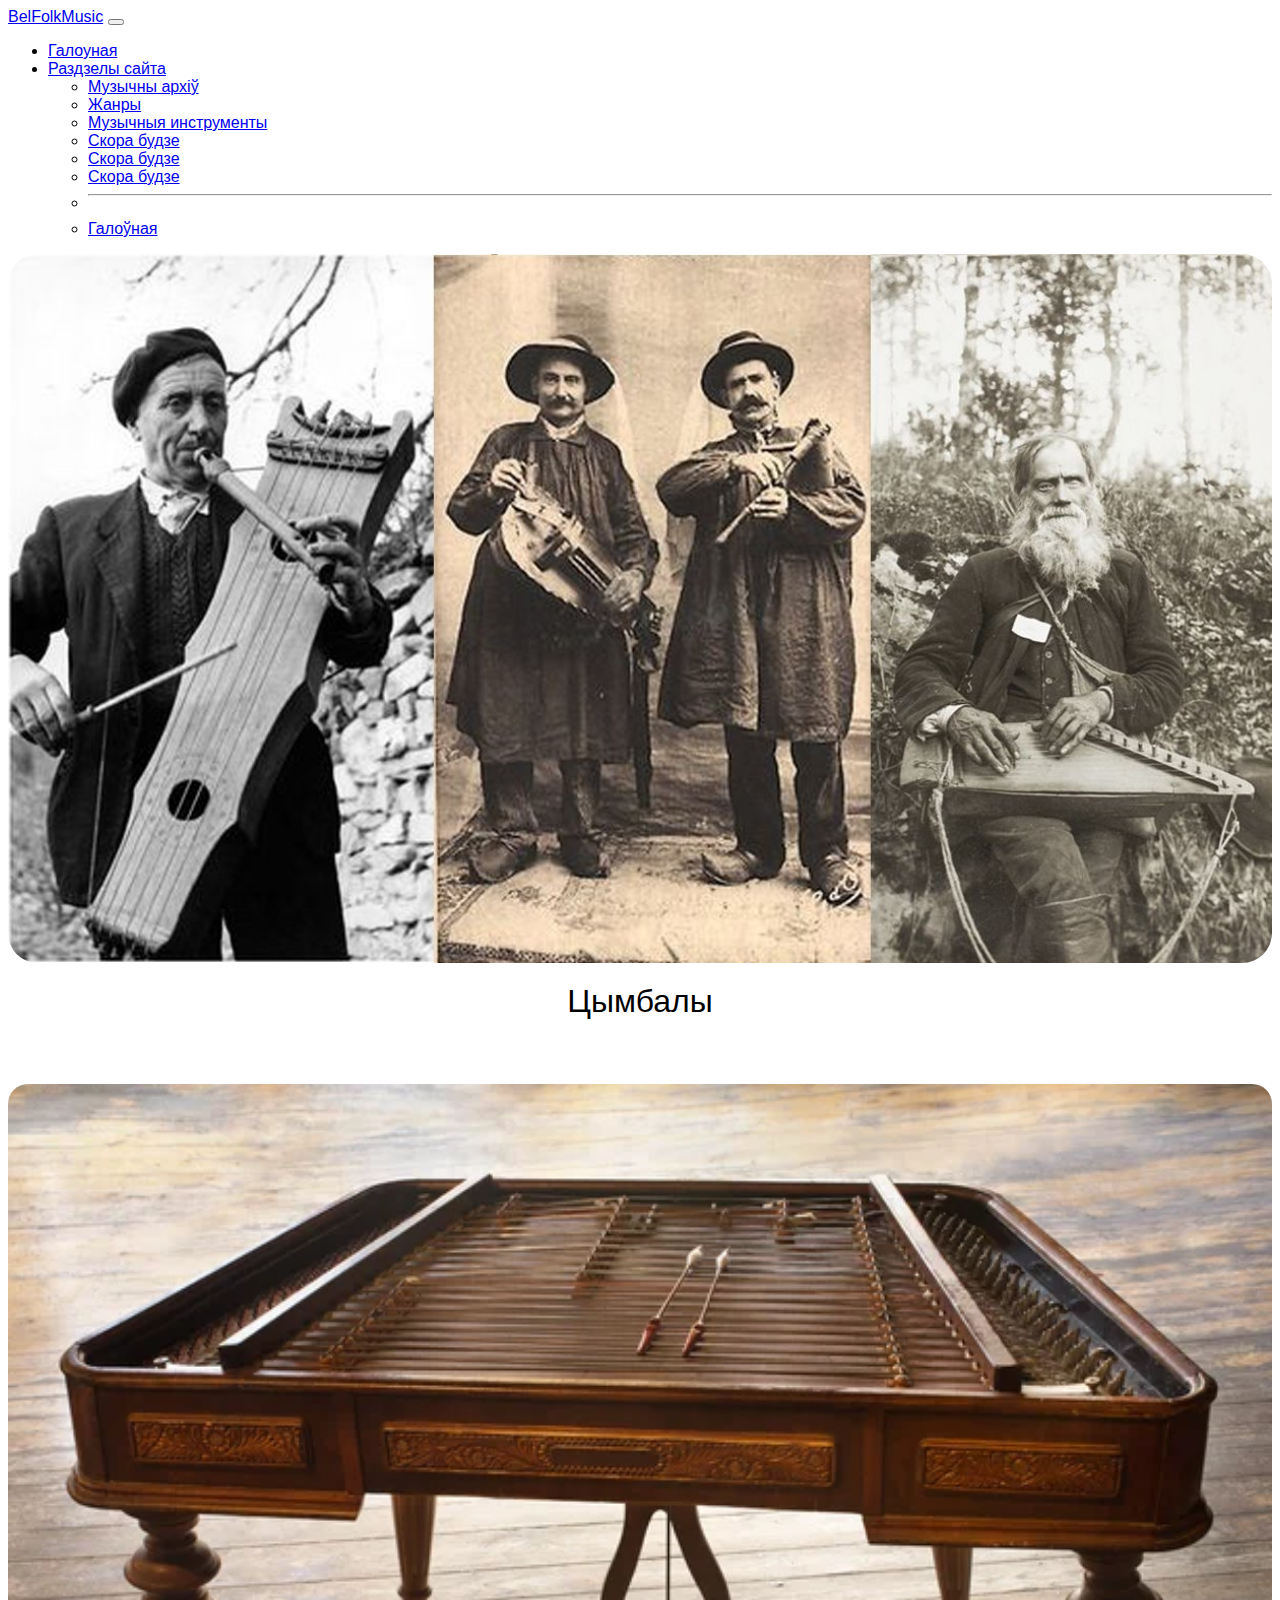
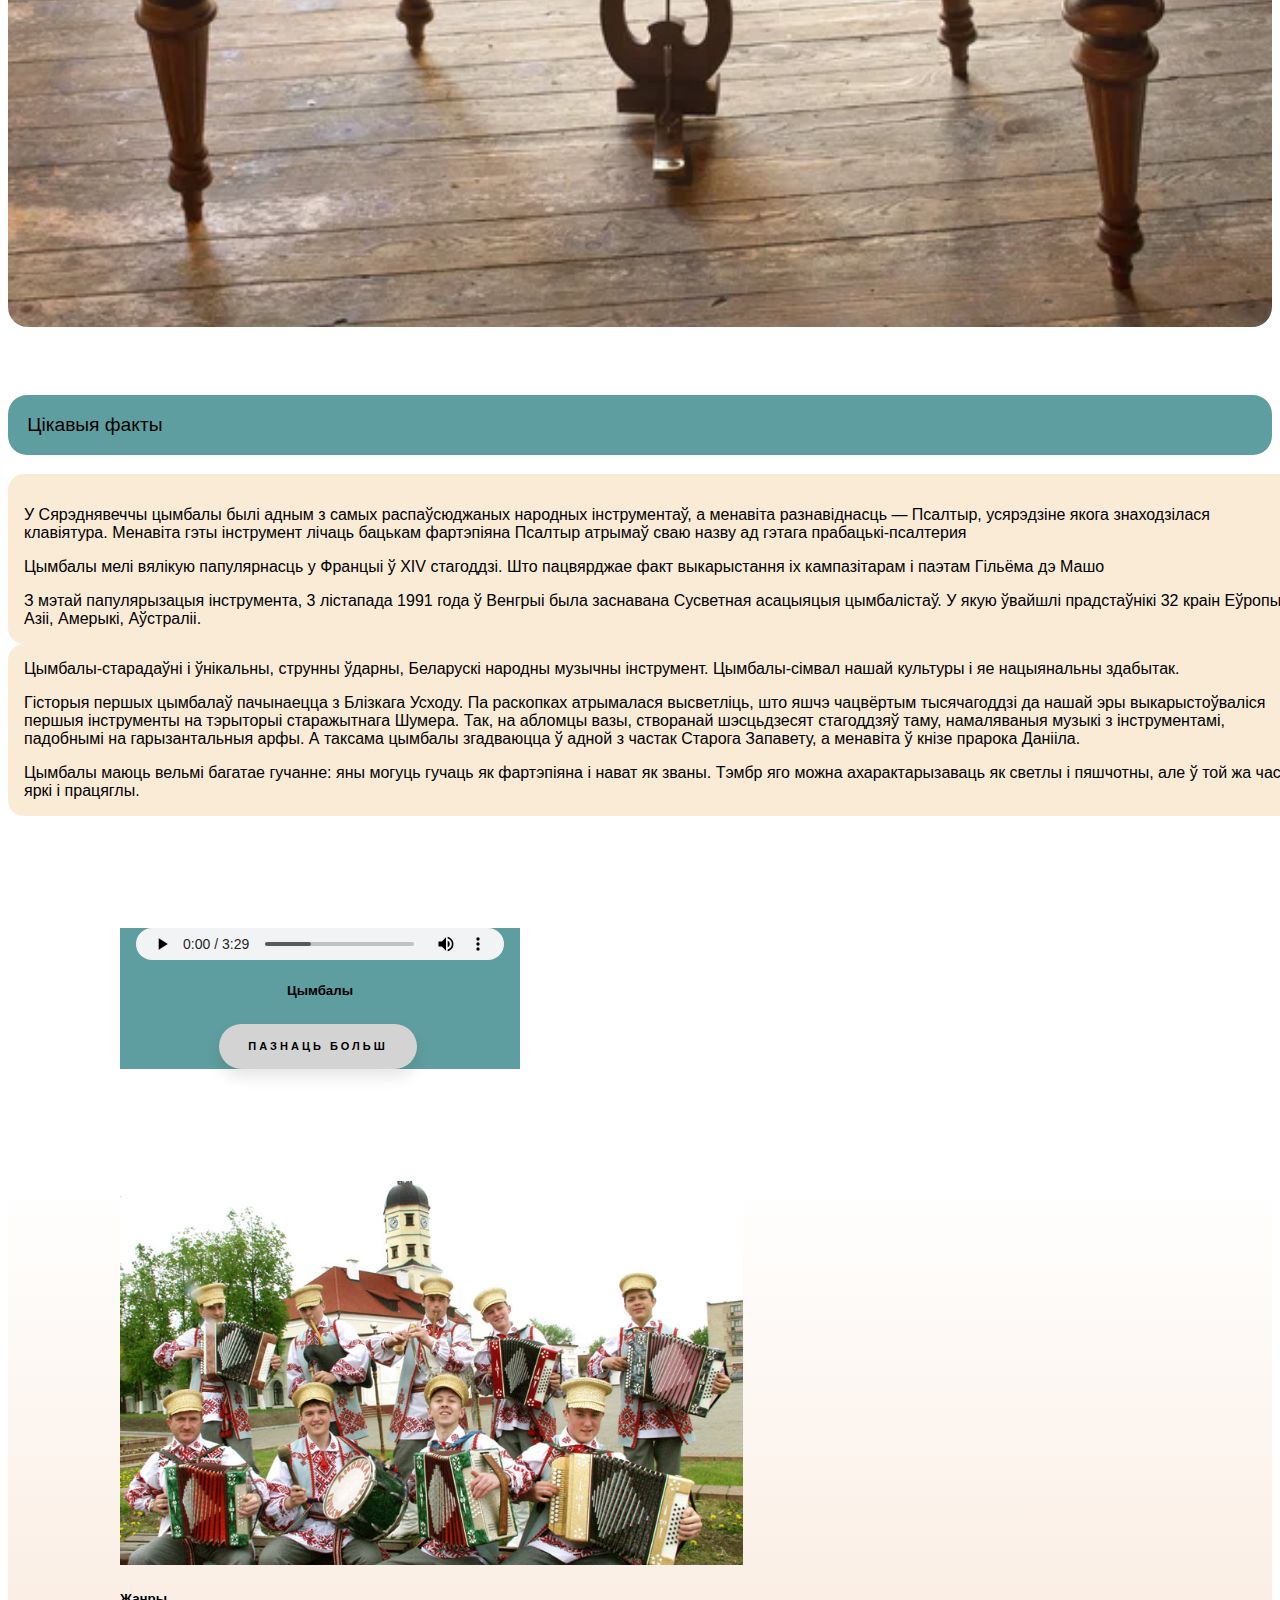
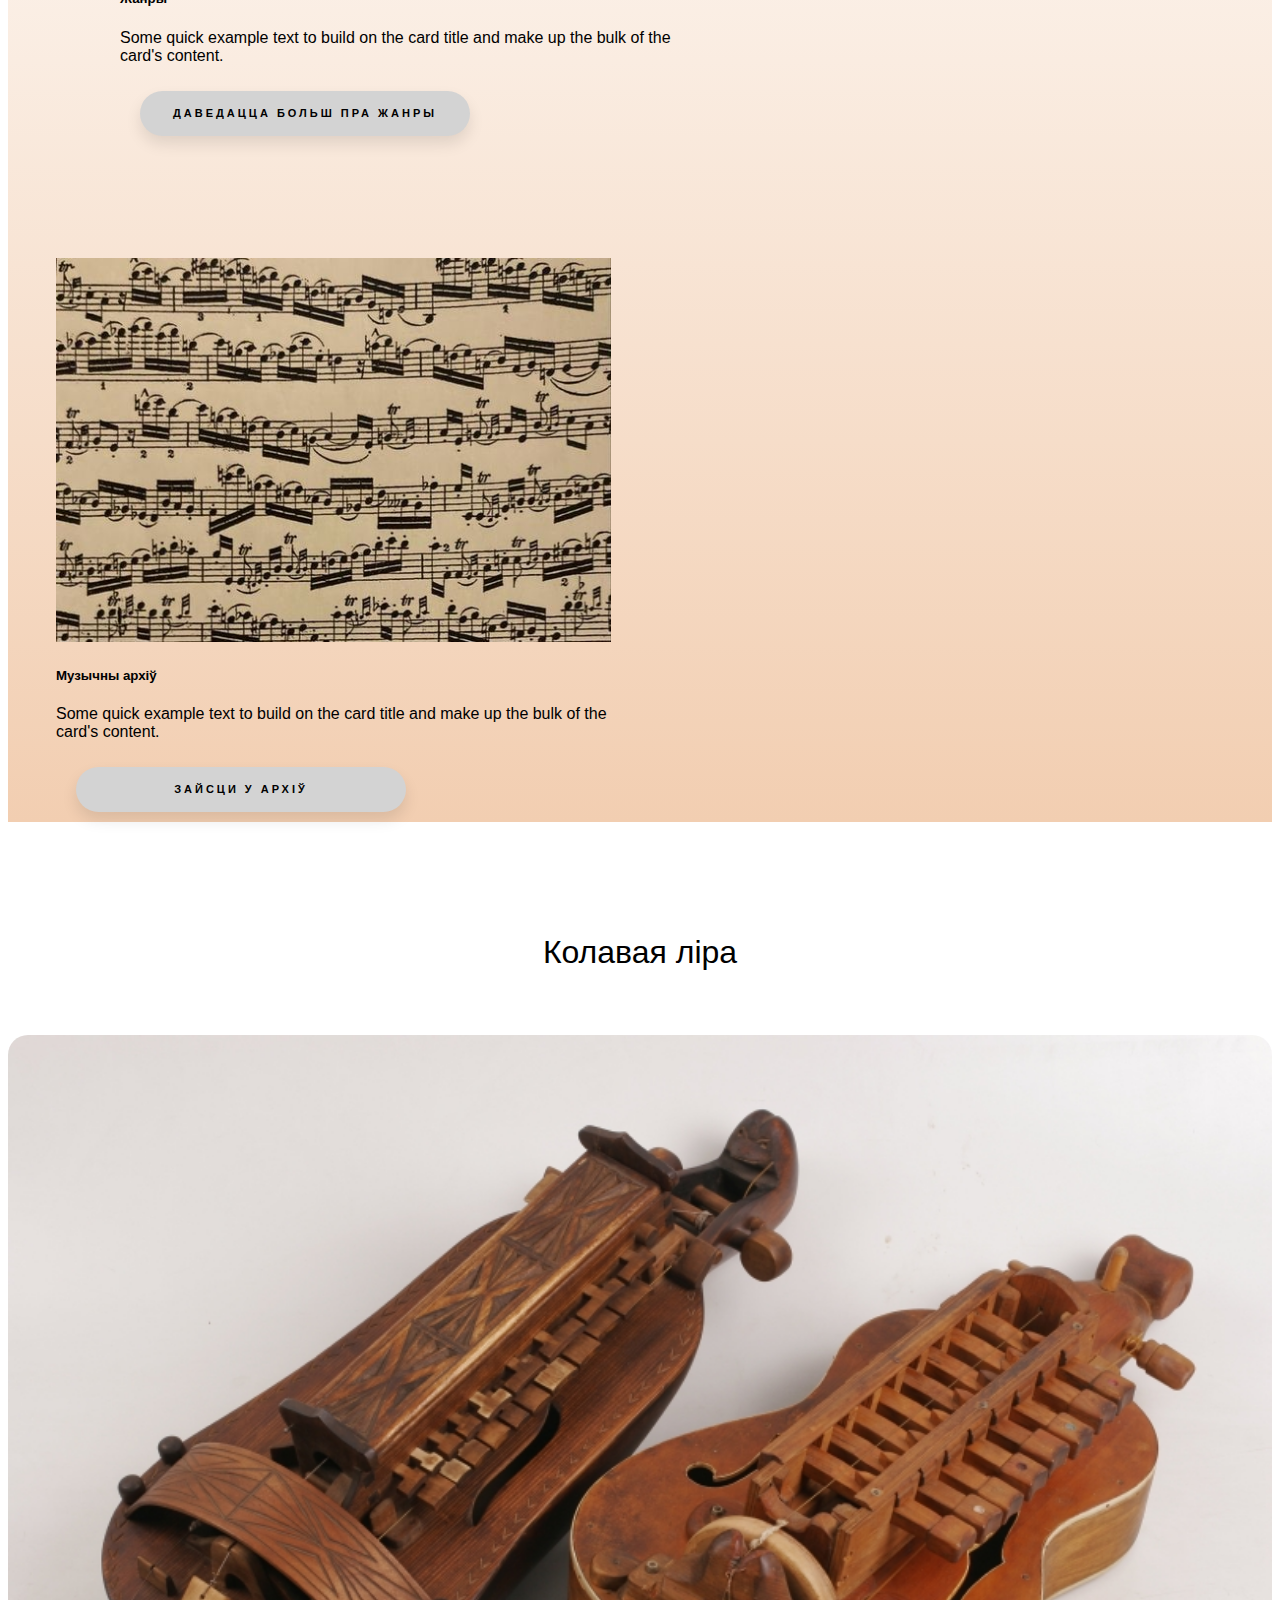
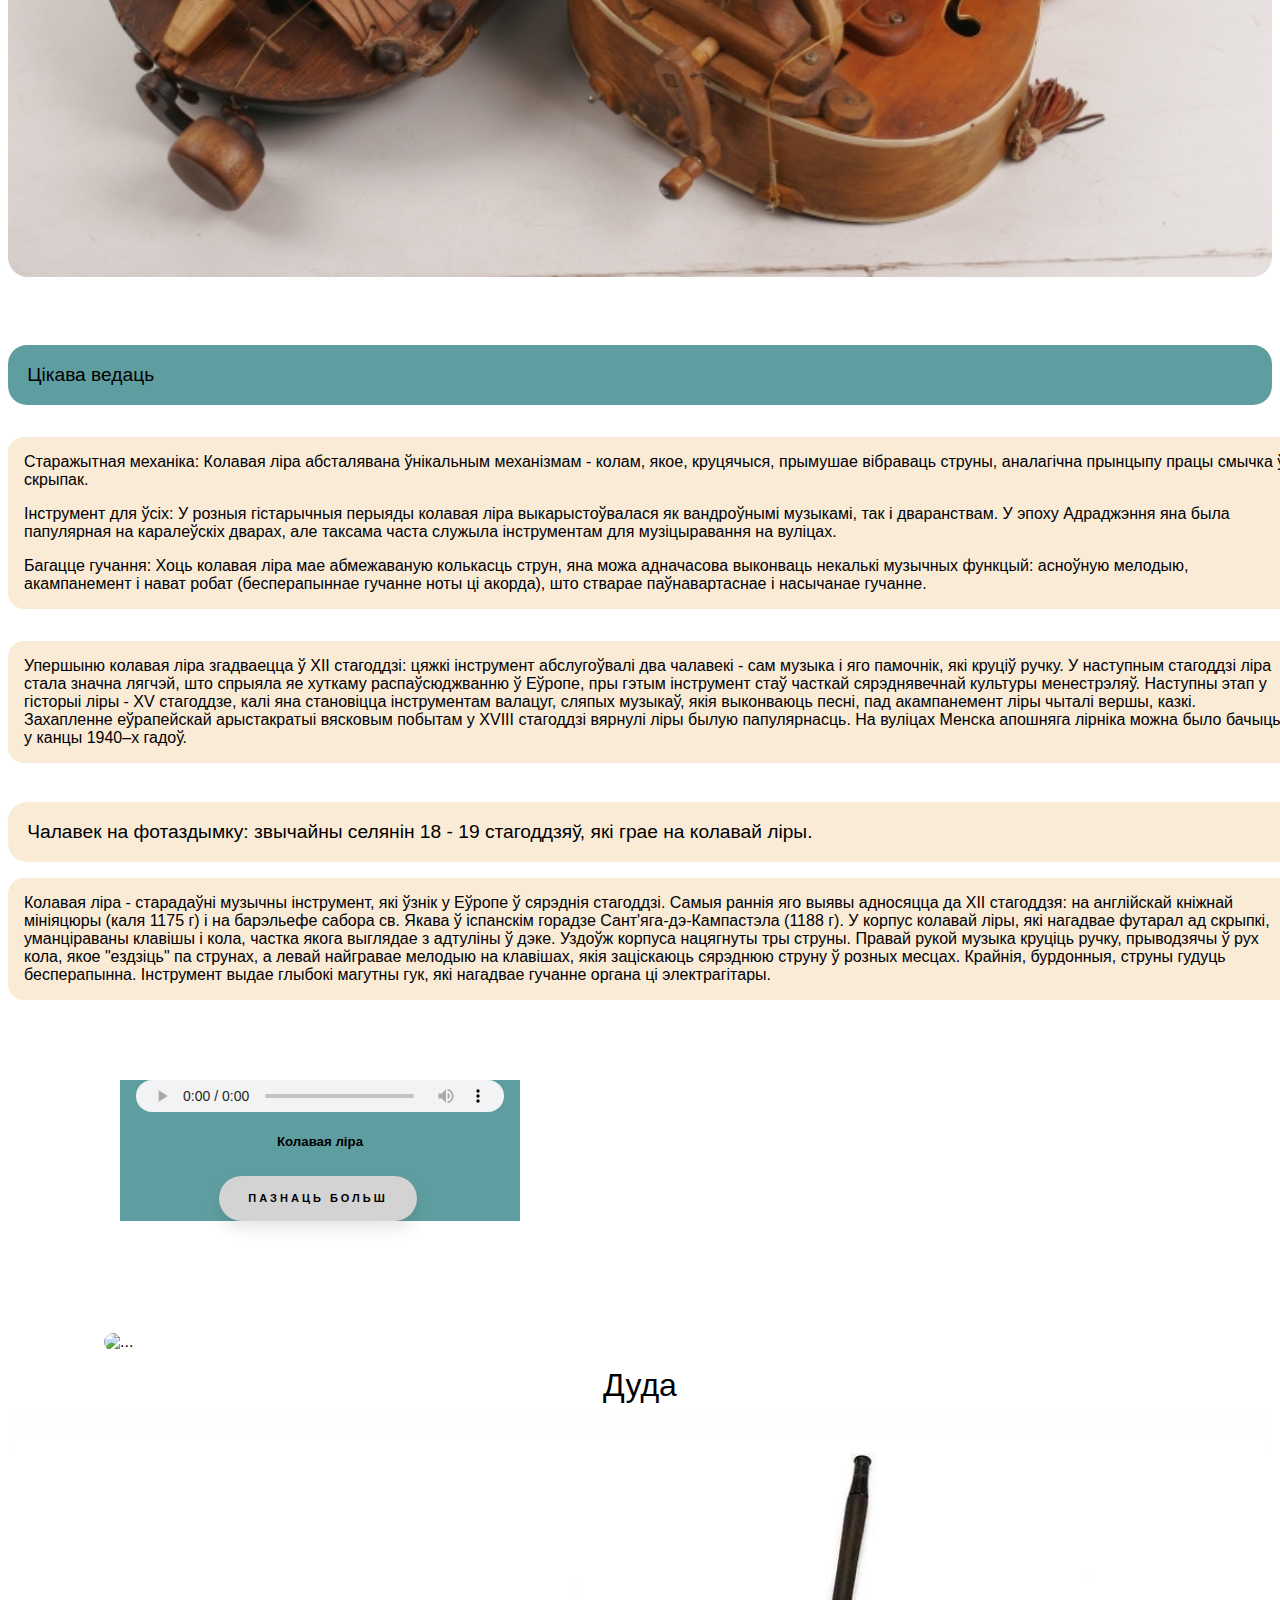
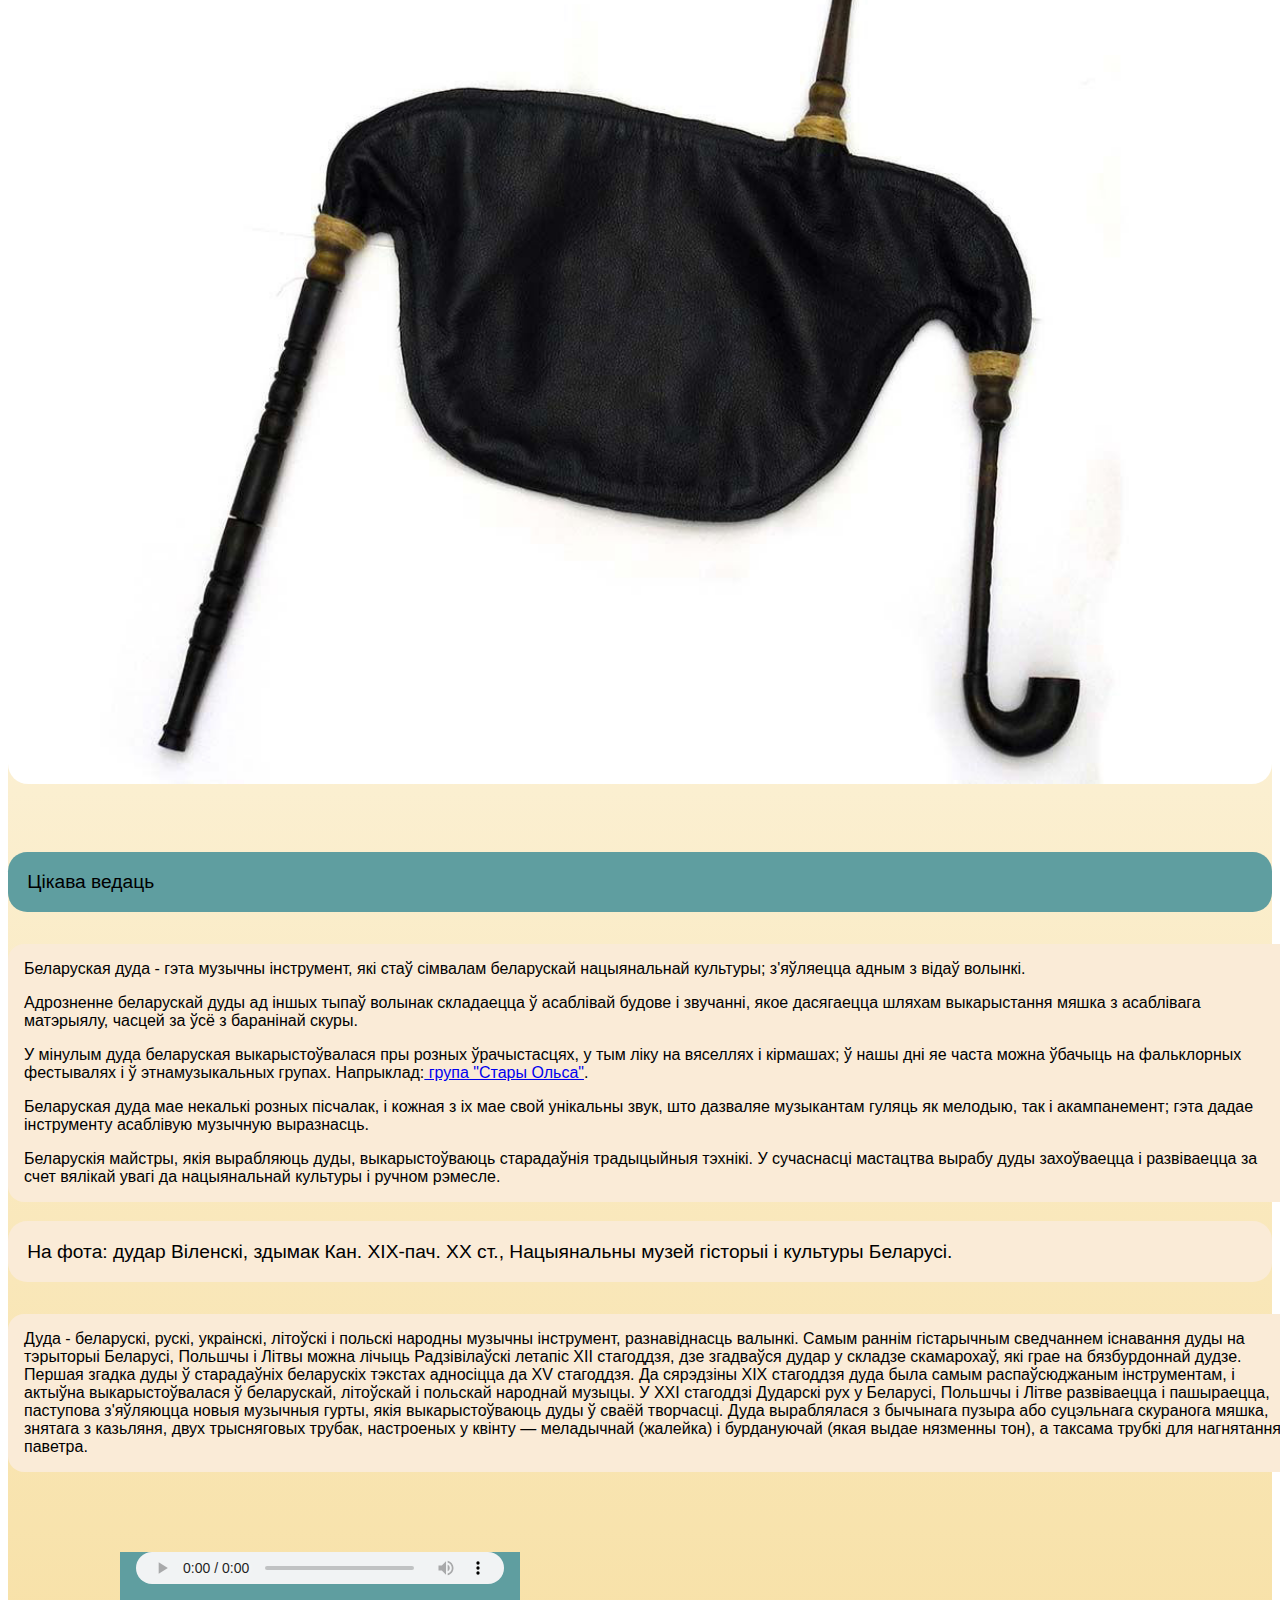
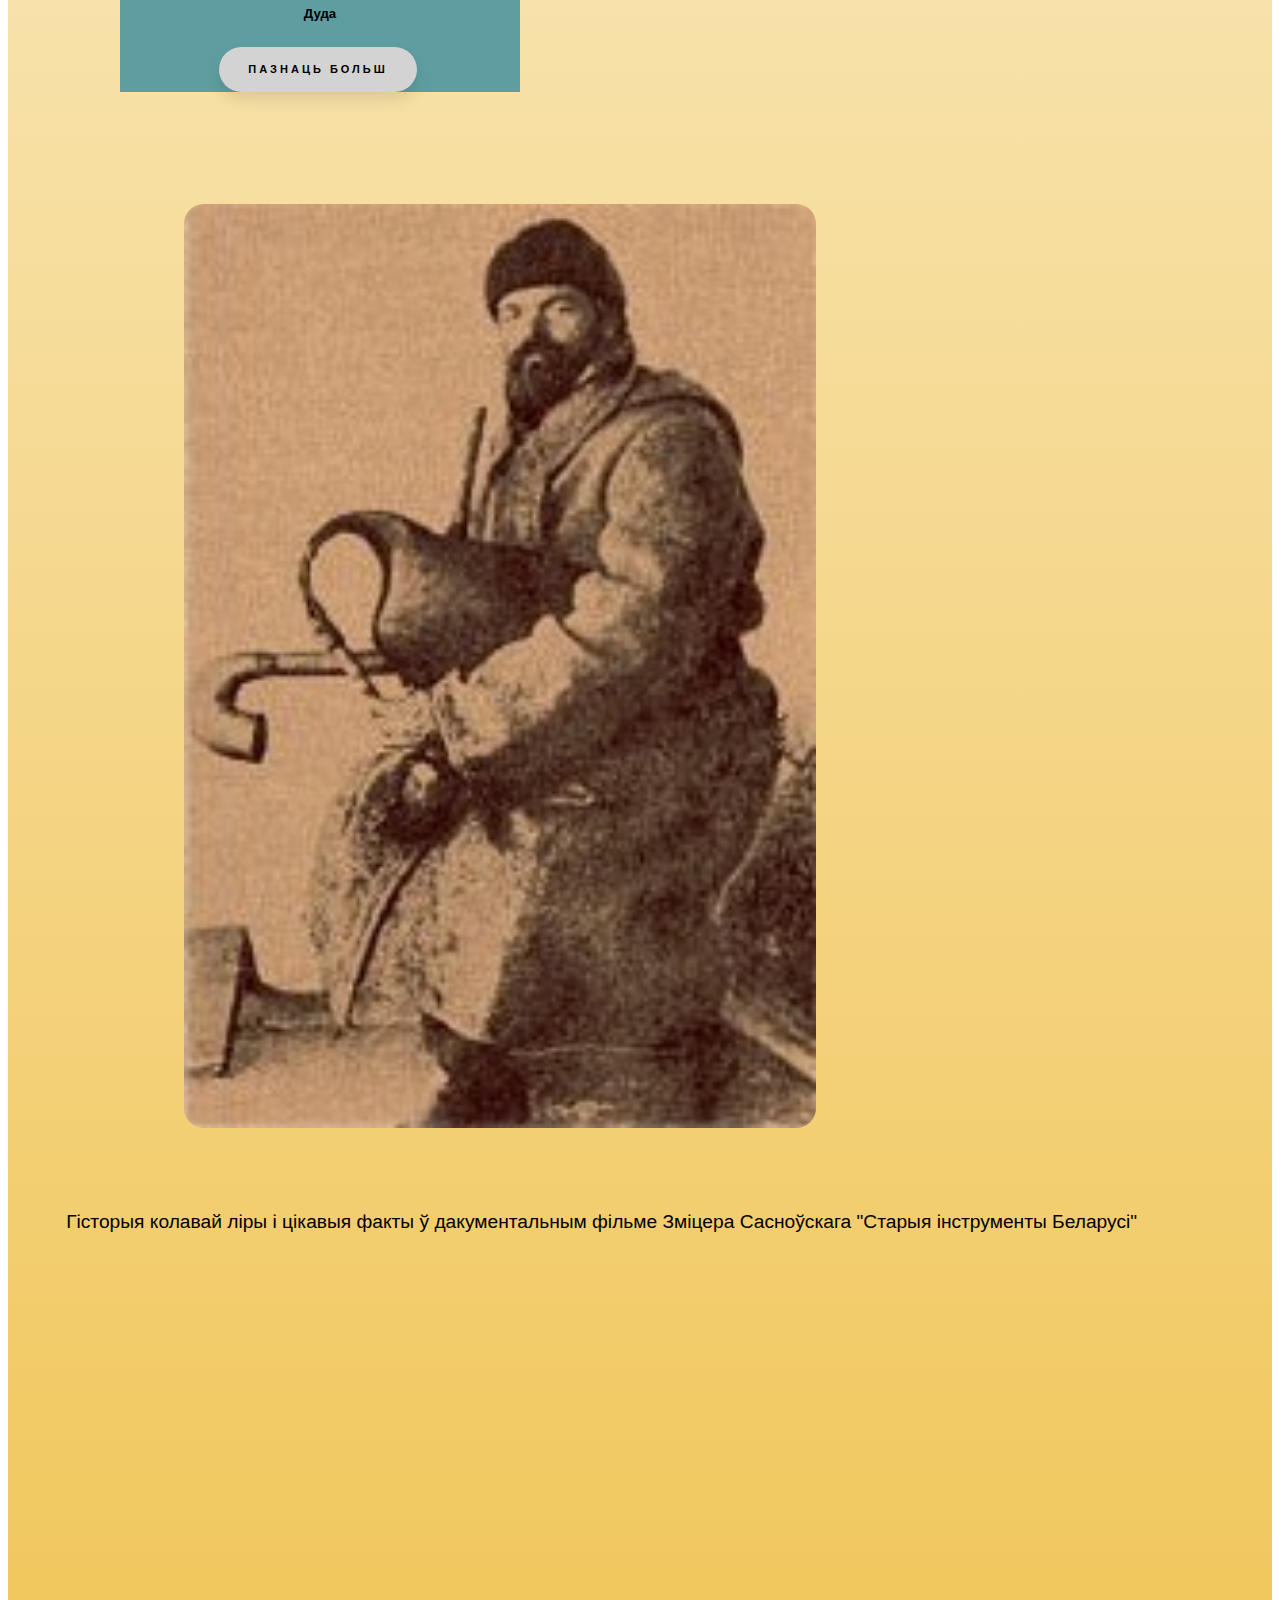
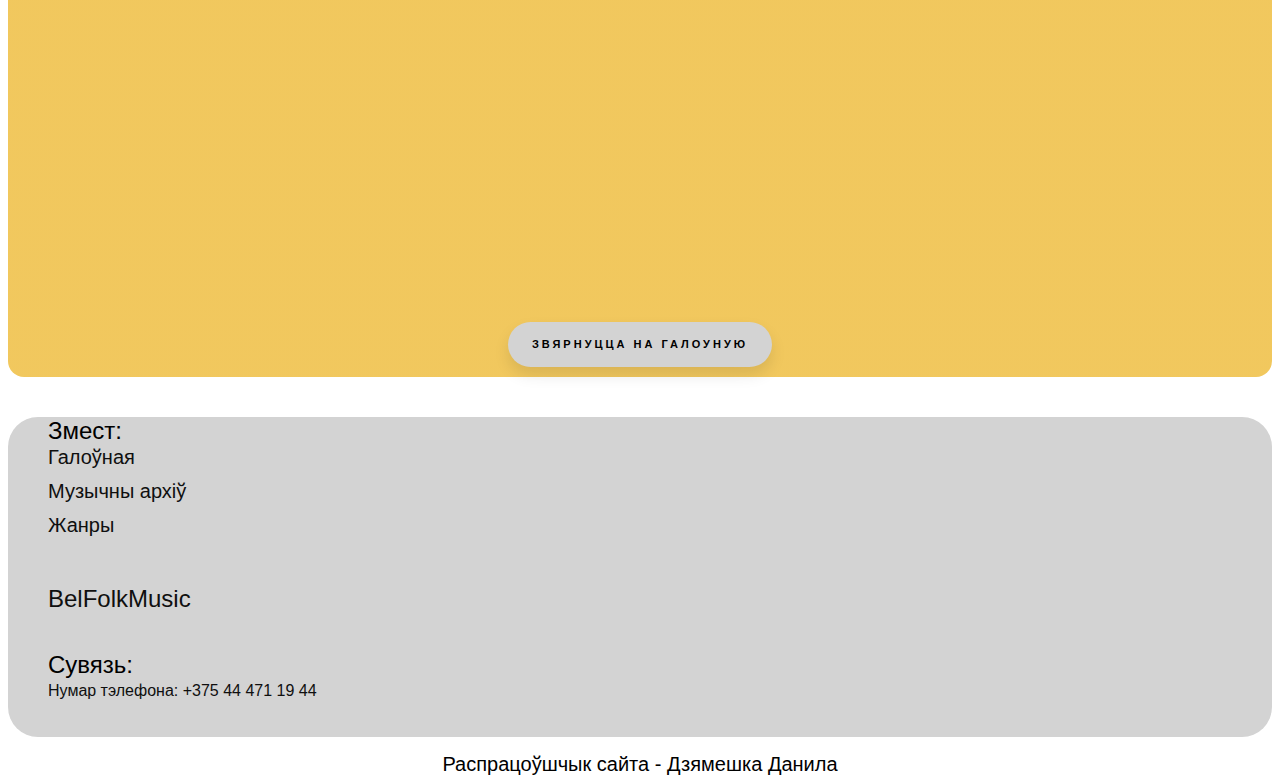
==== music.html @ d635fbfd "Add files via upload" ====
<!DOCTYPE html>

<html lang="be" xml:lang="be" xmlns="http://www.w3.org/1999/xhtml">
<head>
    <meta charset="utf-8" />
    <title></title>
    <link href="https://cdn.jsdelivr.net/npm/bootstrap@5.3.1/dist/css/bootstrap.min.css" rel="stylesheet" integrity="sha384-4bw+/aepP/YC94hEpVNVgiZdgIC5+VKNBQNGCHeKRQN+PtmoHDEXuppvnDJzQIu9" crossorigin="anonymous">
    <link rel="stylesheet" href="styles/StyleSheet1.css" />
</head>
<body style="font-family: 'Noto Sans', sans-serif;">
    <div id="element">
        <header>
            <nav class="navbar navbar-expand-lg navbar-light bg-light">
                <div class="container-fluid">
                    <a class="navbar-brand" href="index.html" style="animation: myAnim 3s ease 0s 1 normal forwards;">BelFolkMusic</a>
                    <button class="navbar-toggler" type="button" data-bs-toggle="collapse" data-bs-target="#navbarSupportedContent" aria-controls="navbarSupportedContent" aria-expanded="false" aria-label="Toggle navigation">
                        <span class="navbar-toggler-icon"></span>
                    </button>
                    <div class="collapse navbar-collapse" id="navbarSupportedContent">
                        <ul class="navbar-nav me-auto mb-2 mb-lg-0">
                            <li class="nav-item">
                                <a class="nav-link active" aria-current="page" href="index.html" style="animation: myAnim1 3s ease 0s 1 normal forwards;">Галоуная</a>
                            </li>
                            <li class="nav-item dropdown">
                                <a class="nav-link dropdown-toggle active" href="#" id="navbarDropdown" role="button" data-bs-toggle="dropdown" aria-expanded="false" style="animation: myAnim2 3s linear 0s 1 alternate forwards;">
                                    Раздзелы сайта
                                </a>
                                <ul class="dropdown-menu" aria-labelledby="navbarDropdown">
                                    <li><a class="dropdown-item" href="musicarchive.html" style="animation: myAnim 1.5s ease 0s 1 normal forwards;">Музычны архіў</a></li>
                                    <li><a class="dropdown-item" href="ganres.html" style="animation: myAnim 3s ease 0s 1 normal forwards;">Жанры</a></li>


                                    <li><a class="dropdown-item" href="music.html" style="animation: myAnim 4s ease 0s 1 normal forwards;">Музычныя инструменты</a></li>
                                    <li><a class="dropdown-item disabled" href="timeline.html" style="animation: myAnim 2s ease 0s 1 normal forwards;">Скора будзе</a></li>

                                    <li><a class="dropdown-item disabled" href="test.html" style="animation: myAnim 3.5s ease 0s 1 normal forwards;">Скора будзе</a></li>
                                    <li><a class="dropdown-item disabled" href="index.html" style="animation: myAnim 4s ease 0s 1 normal forwards;">Скора будзе</a></li>

                                    <li><hr class="dropdown-divider"></li>
                                    <li><a class="dropdown-item" href="index.html" style="animation: myAnim 3s ease 0s 1 normal forwards;">Галоўная</a></li>
                                </ul>
                            </li>
                        </ul>
                        <!--<form class="d-flex">
                <input class="form-control me-2" type="search" placeholder="Пошук" aria-label="Search">
                <button class="btn btn-outline-success" type="submit">Шукаць</button>
            </form>-->
                    </div>
                </div>
            </nav>
            <div style="position: relative; text-align: center;">
                <img src="files/mainpic.jpg" alt="cimbales" style="width: 100%; border-radius: 30px;" />
                <!--<div style="position: absolute; top: 50%; left: 50%; transform: translate(-50%, -50%);">
                    <h1 style="font-size: 3em; animation: myAnim 3s ease 0s 1 normal forwards; color: white;">�������� ���������� ������</h1>
                </div>-->
            </div>
        </header>
        <section>
            <div style="margin-bottom: 4em">
                <h style="font-size: 2em; display: flex; justify-content: center; margin-bottom: 0.5em; margin-top: 0.5em; animation: myAnim 2s ease 0s 1 normal forwards;">Цымбалы</h>
                <!--<p style="font-size: 1.5em; margin-left: 1em; margin-right: 1em; margin-bottom: 2em;">
            dvfssssssssssssssssssssssssssssssssssss
        </p>-->

            </div>
            <div class="container">
                <div class="row">
                    <div class="col">
                        <img src="files/cimbali1.jpg" alt="..." style="border-radius: 20px; width: 100%">
                        <div style="margin-top: 4em;">
                            <div style="background-color: cadetblue; border-radius: 1em; padding: 1em; margin-bottom: 1em; font-size: larger;">Цікавыя факты</div>
                            <div style="width: 100%; background-color: antiquewhite; border-radius: 1em; padding: 1em;">
                                <p></p>У Сярэднявеччы цымбалы былі адным з самых распаўсюджаных народных інструментаў, а менавіта разнавіднасць — Псалтыр, усярэдзіне якога знаходзілася клавіятура. Менавіта гэты інструмент лічаць бацькам фартэпіяна Псалтыр атрымаў сваю назву ад гэтага прабацькі-псалтерия
                                <p></p>Цымбалы мелі вялікую папулярнасць у Францыі ў XIV стагоддзі. Што пацвярджае факт выкарыстання іх кампазітарам і паэтам Гільёма дэ Машо
                                <p></p>З мэтай папулярызацыя інструмента, 3 лістапада 1991 года ў Венгрыі была заснавана Сусветная асацыяцыя цымбалістаў. У якую ўвайшлі прадстаўнікі 32 краін Еўропы, Азіі, Амерыкі, Аўстраліі.
                            </div>
                        </div>

                    </div>

                    <div class="col">
                        <div style="width: 100%; background-color: antiquewhite; border-radius: 1em; padding: 1em;">
                            Цымбалы-старадаўні і ўнікальны, струнны ўдарны, Беларускі народны музычны інструмент. Цымбалы-сімвал нашай культуры і яе нацыянальны здабытак.
                            <p></p>

                            Гісторыя першых цымбалаў пачынаецца з Блізкага Усходу. Па раскопках атрымалася высветліць, што яшчэ чацвёртым тысячагоддзі да нашай эры выкарыстоўваліся першыя інструменты на тэрыторыі старажытнага Шумера. Так, на абломцы вазы, створанай шэсцьдзесят стагоддзяў таму, намаляваныя музыкі з інструментамі, падобнымі на гарызантальныя арфы.

                            А таксама цымбалы згадваюцца ў адной з частак Старога Запавету, а менавіта ў кнізе прарока Данііла.
                            <p></p>

                            Цымбалы маюць вельмі багатае гучанне: яны могуць гучаць як фартэпіяна і нават як званы. Тэмбр яго можна ахарактарызаваць як светлы і пяшчотны, але ў той жа час яркі і працяглы.
                        </div>
                        <div class="card" style="width: 25em; margin: 7em; margin-right: 3em; background-color: cadetblue;">
                            <!--<img src="files/ganres.jpg" class="card-img-top" alt="ganres" style="height: 24em;">-->
                            <audio controls="controls" style="height: 2em; margin: 1em; display: flex; justify-content: center; width: 23em;">
                                <source src="music/cimbaly.mp3" type="audio/mp3" />
                                bla bla
                            </audio>
                            <div class="card-body">
                                <h5 class="card-title" style="display: flex; justify-content: center; margin-bottom: 2em;">Цымбалы</h5>
                                <!--<a href="#" class="btn btn-primary">Узнаць больш аб музычных инструментах</a>-->
                                <a href="https://musicmuseum.by/cymbals/" class="floating-button" style="width: 18em; display: flex; justify-content: center; margin-left: 9em;">Пазнаць больш</a>
                            </div>
                        </div>

                    </div>
                </div>
            </div>
            <div class="container-fluid" style="background: linear-gradient(0deg, #f2ceb1 0%, #ffffff 100%); margin-top: 1em; ">
                <div class="row">
                    <div class="col-lg-6">
                        <div class="card" style="width: 35rem; margin: 7em; margin-right: 3em">
                            <img src="files/ganres.jpg" class="card-img-top" alt="ganres" style="height: 24em;">
                            <div class="card-body">
                                <h5 class="card-title">Жанры</h5>
                                <p class="card-text">Some quick example text to build on the card title and make up the bulk of the card's content.</p>
                                <!--<a href="#" class="btn btn-primary">������ ����� �� �������� ������������</a>-->
                                <a href="ganres.html" class="floating-button" style="width: 30em;">ДАВЕДАЦЦА БОЛЬШ ПРА ЖАНРЫ</a>
                            </div>
                        </div>
                    </div>
                    <div class="col-lg-6">
                        <div class="card" style="width: 35rem; margin: 7em; margin-left: 3em">
                            <img src="files/notes.jpg" class="card-img-top" alt="balalaika" style="height: 24em;">
                            <div class="card-body">
                                <h5 class="card-title">Музычны архіў</h5>
                                <p class="card-text">Some quick example text to build on the card title and make up the bulk of the card's content.</p>
                                <a href="musicarchive.html" class="floating-button" style="width: 30em;">ЗАЙСЦИ У АРХІЎ</a>
                            </div>
                        </div>
                    </div>
                </div>
            </div>
            <div style="margin-bottom: 4em">
                <h style="font-size: 2em; display: flex; justify-content: center; margin-bottom: 0.5em; margin-top: 0.5em; animation: myAnim 2s ease 0s 1 normal forwards;">Колавая ліра</h>
                <!--<p style="font-size: 1.5em; margin-left: 1em; margin-right: 1em; margin-bottom: 2em;">
            dvfssssssssssssssssssssssssssssssssssss
        </p>-->

            </div>
            <div class="container">
                <div class="row">
                    <div class="col">
                        <img src="files/Lira.jpg" alt="..." style="border-radius: 20px; width: 100%">
                        <div style="margin-top: 4em;">
                            <div style="background-color: cadetblue; border-radius: 1em; padding: 1em; margin-bottom: 1em; font-size: larger;">Цікава ведаць</div>

                            <div style="width: 100%; background-color: antiquewhite; border-radius: 1em; padding: 1em; margin-top: 2em;">
                                Старажытная механіка: Колавая ліра абсталявана ўнікальным механізмам - колам, якое, круцячыся, прымушае вібраваць струны, аналагічна прынцыпу працы смычка ў скрыпак.
                                <p></p>


                                Інструмент для ўсіх: У розныя гістарычныя перыяды колавая ліра выкарыстоўвалася як вандроўнымі музыкамі, так і дваранствам. У эпоху Адраджэння яна была папулярная на каралеўскіх дварах, але таксама часта служыла інструментам для музіцыравання на вуліцах.
                                <p></p>
                                Багацце гучання: Хоць колавая ліра мае абмежаваную колькасць струн, яна можа адначасова выконваць некалькі музычных функцый: асноўную мелодыю, акампанемент і нават робат (бесперапыннае гучанне ноты ці акорда), што стварае паўнавартаснае і насычанае гучанне.


                            </div>
                        </div>
                        <div style="width: 100%; background-color: antiquewhite; border-radius: 1em; padding: 1em; margin-top: 2em;">
                            Упершыню колавая ліра згадваецца ў ХІІ стагоддзі: цяжкі інструмент абслугоўвалі два чалавекі - сам музыка і яго памочнік, які круціў ручку. У наступным стагоддзі ліра стала значна лягчэй, што спрыяла яе хуткаму распаўсюджванню ў Еўропе, пры гэтым інструмент стаў часткай сярэднявечнай культуры менестрэляў. Наступны этап у гісторыі ліры - XV стагоддзе, калі яна становіцца інструментам валацуг, сляпых музыкаў, якія выконваюць песні, пад акампанемент ліры чыталі вершы, казкі. Захапленне еўрапейскай арыстакратыі вясковым побытам у XVIII стагоддзі вярнулі ліры былую папулярнасць.

                            На вуліцах Менска апошняга лірніка можна было бачыць у канцы 1940–х гадоў.
                        </div>
                        <div style="width: 100%; background-color: antiquewhite; border-radius: 1em; padding: 1em; margin-top: 2em; font-size: larger">
                            Чалавек на фотаздымку: звычайны селянін 18 - 19 стагоддзяў, які грае на колавай ліры.
                        </div>

                    </div>

                    <div class="col">
                        <div style="width: 100%; background-color: antiquewhite; border-radius: 1em; padding: 1em; margin-top: 1em;">
                            Колавая ліра - старадаўні музычны інструмент, які ўзнік у Еўропе ў сярэднія стагоддзі. Самыя раннія яго выявы адносяцца да XII стагоддзя: на англійскай кніжнай мініяцюры (каля 1175 г) і на барэльефе сабора св. Якава ў іспанскім горадзе Сант'яга-дэ-Кампастэла (1188 г).

                            У корпус колавай ліры, які нагадвае футарал ад скрыпкі, уманціраваны клавішы і кола, частка якога выглядае з адтуліны ў дэке. Уздоўж корпуса нацягнуты тры струны. Правай рукой музыка круціць ручку, прыводзячы ў рух кола, якое "ездзіць" па струнах, а левай найгравае мелодыю на клавішах, якія заціскаюць сярэднюю струну ў розных месцах. Крайнія, бурдонныя, струны гудуць бесперапынна. Інструмент выдае глыбокі магутны гук, які нагадвае гучанне органа ці электрагітары.
                        </div>

                        <div class="card" style="width: 25em; margin: 7em; margin-right: 3em; background-color: cadetblue; margin-top: 5em;">
                            <!--<img src="files/ganres.jpg" class="card-img-top" alt="ganres" style="height: 24em;">-->
                            <audio controls="controls" style="height: 2em; margin: 1em; display: flex; justify-content: center; width: 23em;">
                                <source src="music/lira.mp3" type="audio/mp3" />
                                bla bla
                            </audio>
                            <div class="card-body">
                                <h5 class="card-title" style="display: flex; justify-content: center; margin-bottom: 2em;">Колавая ліра</h5>
                                <!--<a href="#" class="btn btn-primary">Узнаць больш аб музычных инструментах</a>-->
                                <a href="https://musicmuseum.by/cymbals/" class="floating-button" style="width: 18em; display: flex; justify-content: center; margin-left: 9em;">Пазнаць больш</a>
                            </div>
                        </div>
                        <img src="files/Lira3.jpg" alt="..." style="border-radius: 20px; width: 70%; display: flex; justify-content: center; margin-left: 6em;">


                    </div>
                    <!--<div style="background: rgb(240,195,80); background: linear-gradient(180deg, rgba(240,195,80,0.9220938375350141) 10%, rgba(255,255,255,0.0313375350140056) 100%);">
                <div style="margin-bottom: 4em">
                    <h style="font-size: 2em; display: flex; justify-content: center; margin-bottom: 0.5em; margin-top: 0.5em; animation: myAnim 2s ease 0s 1 normal forwards;">Дуда</h>


                </div>
            </div>-->
                </div>
            </div>
            <div style="border-radius: 1em;">
                <h style="font-size: 2em; display: flex; justify-content: center;  margin-top: 0.5em; animation: myAnim 2s ease 0s 1 normal forwards;">Дуда</h>
                <!--<p style="font-size: 1.5em; margin-left: 1em; margin-right: 1em; margin-bottom: 2em;">
            dvfssssssssssssssssssssssssssssssssssss
        </p>-->

            </div>
            <div style="background: rgb(240,195,80); background: linear-gradient(0deg, rgba(240,195,80,0.9220938375350141) 10%, rgba(255,255,255,0.0313375350140056) 100%); border-bottom-left-radius: 1em; border-bottom-right-radius: 1em; ">
                <div class="container">
                    <div class="row">
                        <div class="col">
                            <img src="files/duda (2).jpg" alt="..." style="border-radius: 20px; width: 100%; margin-top: 2em;">
                            <div style="margin-top: 4em;">
                                <div style="background-color: cadetblue; border-radius: 1em; padding: 1em; margin-bottom: 1em; font-size: larger;">Цікава ведаць</div>

                                <div style="width: 100%; background-color: antiquewhite; border-radius: 1em; padding: 1em; margin-top: 2em;">
                                    Беларуская дуда - гэта музычны інструмент, які стаў сімвалам беларускай нацыянальнай культуры; з'яўляецца адным з відаў волынкі.
                                    <p></p>
                                    Адрозненне беларускай дуды ад іншых тыпаў волынак складаецца ў асаблівай будове і звучанні, якое дасягаецца шляхам выкарыстання мяшка з асаблівага матэрыялу, часцей за ўсё з баранінай скуры.
                                    <p></p>
                                    У мінулым дуда беларуская выкарыстоўвалася пры розных ўрачыстасцях, у тым ліку на вяселлях і кірмашах; ў нашы дні яе часта можна ўбачыць на фальклорных фестывалях і ў этнамузыкальных групах. Напрыклад:<a href="https://staryolsa.com/ru/band"> група "Стары Ольса"</a>.
                                    <p></p>
                                    Беларуская дуда мае некалькі розных пісчалак, і кожная з іх мае свой унікальны звук, што дазваляе музыкантам гуляць як мелодыю, так і акампанемент; гэта дадае інструменту асаблівую музычную выразнасць.
                                    <p></p>
                                    Беларускія майстры, якія вырабляюць дуды, выкарыстоўваюць старадаўнія традыцыйныя тэхнікі. У сучаснасці мастацтва вырабу дуды захоўваецца і развіваецца за счет вялікай увагі да нацыянальнай культуры і ручном рэмесле.

                                </div>
                            </div>
                            <div style="background-color: antiquewhite; border-radius: 1em; padding: 1em; margin-top: 1em; font-size: larger;">
                                На фота: дудар Віленскі, здымак Кан. ХІХ-пач. ХХ ст., Нацыянальны музей гісторыі і культуры Беларусі.
                            </div>

                        </div>

                        <div class="col">
                            <div style="width: 100%; background-color: antiquewhite; border-radius: 1em; padding: 1em; margin-top: 2em;">
                                Дуда - беларускі, рускі, украінскі, літоўскі і польскі народны музычны інструмент, разнавіднасць валынкі.

                                Самым раннім гістарычным сведчаннем існавання дуды на тэрыторыі Беларусі, Польшчы і Літвы можна лічыць Радзівілаўскі летапіс XII стагоддзя, дзе згадваўся дудар у складзе скамарохаў, які грае на бязбурдоннай дудзе.

                                Першая згадка дуды ў старадаўніх беларускіх тэкстах адносіцца да XV стагоддзя. Да сярэдзіны XIX стагоддзя дуда была самым распаўсюджаным інструментам, і актыўна выкарыстоўвалася ў беларускай, літоўскай і польскай народнай музыцы. У XXI стагоддзі Дударскі рух у Беларусі, Польшчы і Літве развіваецца і пашыраецца, паступова з'яўляюцца новыя музычныя гурты, якія выкарыстоўваюць дуды ў сваёй творчасці.


                                Дуда выраблялася з бычынага пузыра або суцэльнага скуранога мяшка, знятага з казьляня, двух трысняговых трубак, настроеных у квінту — меладычнай (жалейка) і бурдануючай (якая выдае нязменны тон), а таксама трубкі для нагнятання паветра.
                            </div>

                            <div class="card" style="width: 25em; margin: 7em; margin-right: 3em; background-color: cadetblue; margin-top: 5em;">
                                <!--<img src="files/ganres.jpg" class="card-img-top" alt="ganres" style="height: 24em;">-->
                                <audio controls="controls" style="height: 2em; margin: 1em; display: flex; justify-content: center; width: 23em;">
                                    <source src="music/dudamus.mp3" type="audio/mp3" />
                                    bla bla
                                </audio>
                                <div class="card-body">
                                    <h5 class="card-title" style="display: flex; justify-content: center; margin-bottom: 2em;">Дуда</h5>
                                    <!--<a href="#" class="btn btn-primary">Узнаць больш аб музычных инструментах</a>-->
                                    <a href="http://www.volynki.ru/?p=745" class="floating-button" style="width: 18em; display: flex; justify-content: center; margin-left: 9em;">Пазнаць больш</a>
                                </div>
                            </div>
                            <img src="files/duda2.jpg" alt="..." style="border-radius: 20px; width: 50%; display: flex; justify-content: center; margin-left: 6em; display: flex; justify-content: center; margin-left: 11em;">


                        </div>

                        <div style="margin-top: 4em; margin-bottom: 1em;">
                            <div style="display: flex; justify-content: center;"><p style="font-size: larger; margin-right: 4em;">Гісторыя колавай ліры і цікавыя факты ў дакументальным фільме Зміцера Сасноўскага "Старыя інструменты Беларусі"</p></div>
                            <iframe style="width: 72em; height: 40em; border-radius: 2em;" width="560" height="315" src="https://www.youtube.com/embed/qvK_IfwkMDM?si=bYG1aXEFh1NOao7B" title="YouTube video player" frameborder="0" allow="accelerometer; autoplay; clipboard-write; encrypted-media; gyroscope; picture-in-picture; web-share" allowfullscreen></iframe>
                        </div>
                        <div style="margin-top: 1em; margin-bottom: 2em; display: flex; justify-content: center;"><a href="index.html" class="floating-button" style="width: 24em;">Звярнуцца на галоуную</a></div>
                    </div>
                </div>
            </div>


        </section>
        <footer style="background-color: lightgrey; height: 20em; border-radius: 30px">
            <div class="container">
                <div class="row">
                    <div class="col" style="margin: 2.5em">
                        <div style="display: flex; flex-direction: column">
                            <div style="font-size: 24px; font-weight: 500">Змест:</div>
                            <a class="hr" href="index.html" style="margin-bottom: 10px; font-weight: 400; font-size: 20px; line-height: 24px; color: rgba(15, 15, 15);">Галоўная</a>

                            <a class="hr" href="musicarchive.html" style="margin-bottom: 10px; font-weight: 400; font-size: 20px; line-height: 24px; color: rgba(15, 15, 15)">Музычны архіў</a>

                            <a class="hr" href="ganres.html" style="margin-bottom: 10px; font-weight: 400; font-size: 20px; line-height: 24px; color: rgba(15, 15, 15)">Жанры</a>

                            <!--<a class="hr" href="ganres.html" style="margin-bottom: 10px; font-weight: 400; font-size: 20px; line-height: 24px; color: rgba(15, 15, 15)">Жанры</a>

                    <a class="hr" href="test.html" style="margin-bottom: 10px; font-weight: 400; font-size: 20px; line-height: 24px; color: rgba(15, 15, 15)">Тэст</a>-->
                        </div>
                    </div>
                    <div class="col" style="margin: 2.5em">
                        <a class="hr" href="index.html" style="margin-bottom: 10px; font-weight: 500; font-size: 24px; line-height: 24px; color: rgba(15, 15, 15)">BelFolkMusic</a>

                    </div>
                    <div class="col" style="margin: 2.5em">
                        <div style="display: flex; flex-direction: column">
                            <div style="font-size: 24px; font-weight: 500">Сувязь:</div>
                            <a class="hr" href="mailto:demeshkodd@mail.ru" style="margin-bottom: 10px; font-weight: 400; font-size: 20px; line-height: 24px; color: rgba(15, 15, 15); font-size: medium">Нумар тэлефона: +375 44 471 19 44</a>
                        </div>
                    </div>
                </div>
                <div class="row">
                    <div style="font-size: 20px; font-weight: 500; display: flex; justify-content: center;">Распрацоўшчык сайта - Дзямешка Данила</div>
                </div>
            </div>
        </footer>








    </div>
    <script src="https://cdn.jsdelivr.net/npm/bootstrap@5.3.1/dist/js/bootstrap.bundle.min.js" integrity="sha384-HwwvtgBNo3bZJJLYd8oVXjrBZt8cqVSpeBNS5n7C8IVInixGAoxmnlMuBnhbgrkm" crossorigin="anonymous"></script>
</body>
</html>
---- styles/StyleSheet1.css ----
﻿.floating-button {
    text-decoration: none;
    display: inline-block;
    width: 140px;
    height: 45px;
    line-height: 45px;
    border-radius: 45px;
    margin: 10px 20px;
    font-family: 'Montserrat', sans-serif;
    font-size: 11px;
    text-transform: uppercase;
    text-align: center;
    letter-spacing: 3px;
    font-weight: 600;
    /*color: #524f4e; #2EE59D*/
    color: black;
    background-color: lightgray;
    box-shadow: 0 8px 15px rgba(0, 0, 0, .1);
    transition: .3s;
}

    .floating-button:hover {
        background-color: gray;
        box-shadow: 0 15px 20px rgb(77, 77, 77);
        color: white;
        transform: translateY(-7px);
    }

@keyframes myAnim {
    0% {
        opacity: 0;
    }

    100% {
        opacity: 1;
    }
}


@keyframes myAnim1 {
    0% {
        opacity: 0;
        transform: translateX(-50px);
    }

    100% {
        opacity: 1;
        transform: translateX(0);
    }
}

@keyframes myAnim2 {
    0% {
        opacity: 0;
        transform: translateX(50px);
    }

    100% {
        opacity: 1;
        transform: translateX(0);
    }
}

@keyframes myAnim3 {
    0% {
        transform: translate(0);
    }

    10% {
        transform: translate(-2px, -2px);
    }

    20% {
        transform: translate(2px, -2px);
    }

    30% {
        transform: translate(-2px, 2px);
    }

    40% {
        transform: translate(2px, 2px);
    }

    50% {
        transform: translate(-2px, -2px);
    }

    60% {
        transform: translate(2px, -2px);
    }

    70% {
        transform: translate(-2px, 2px);
    }

    80% {
        transform: translate(-2px, -2px);
    }

    90% {
        transform: translate(2px, -2px);
    }

    100% {
        transform: translate(0);
    }
}

::-webkit-scrollbar {
    width: 10px;
}

::-webkit-scrollbar-track {
    -webkit-box-shadow: 5px 5px 5px -5px rgba(34, 60, 80, 0.2) inset;
    background-color: lightgrey;
    border-radius: 10px;
}

::-webkit-scrollbar-thumb {
    border-radius: 10px;
    background: linear-gradient(0deg, #b0b0b0 0%, #333333 100%);
}



.hr {
    text-decoration: none;
}

.hr:hover {
    text-decoration: underline;
}

/*
* {
    outline: 1px solid red;
}*/


.nav-pills .nav-link.active, .nav-pills .show > .nav-link {
    color: var(--bs-nav-pills-link-active-color);
    background-color: #198754;
}
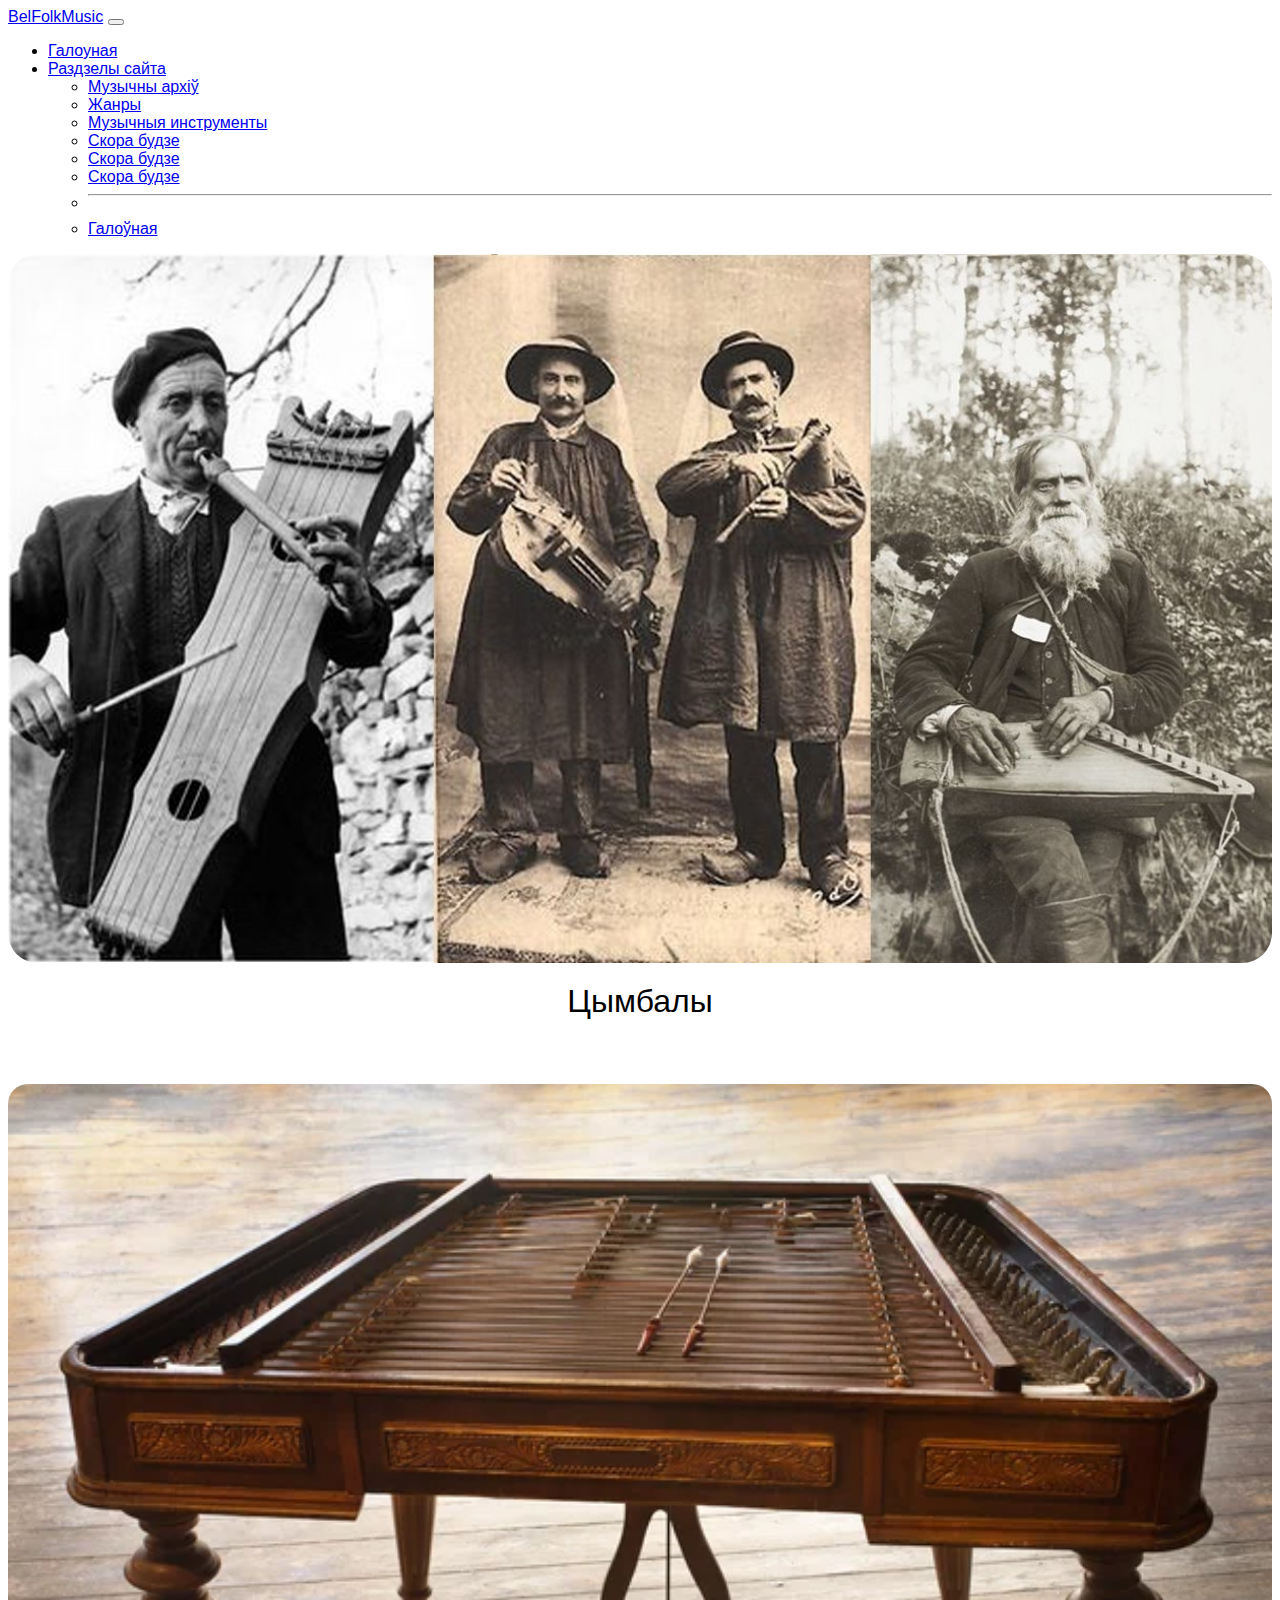
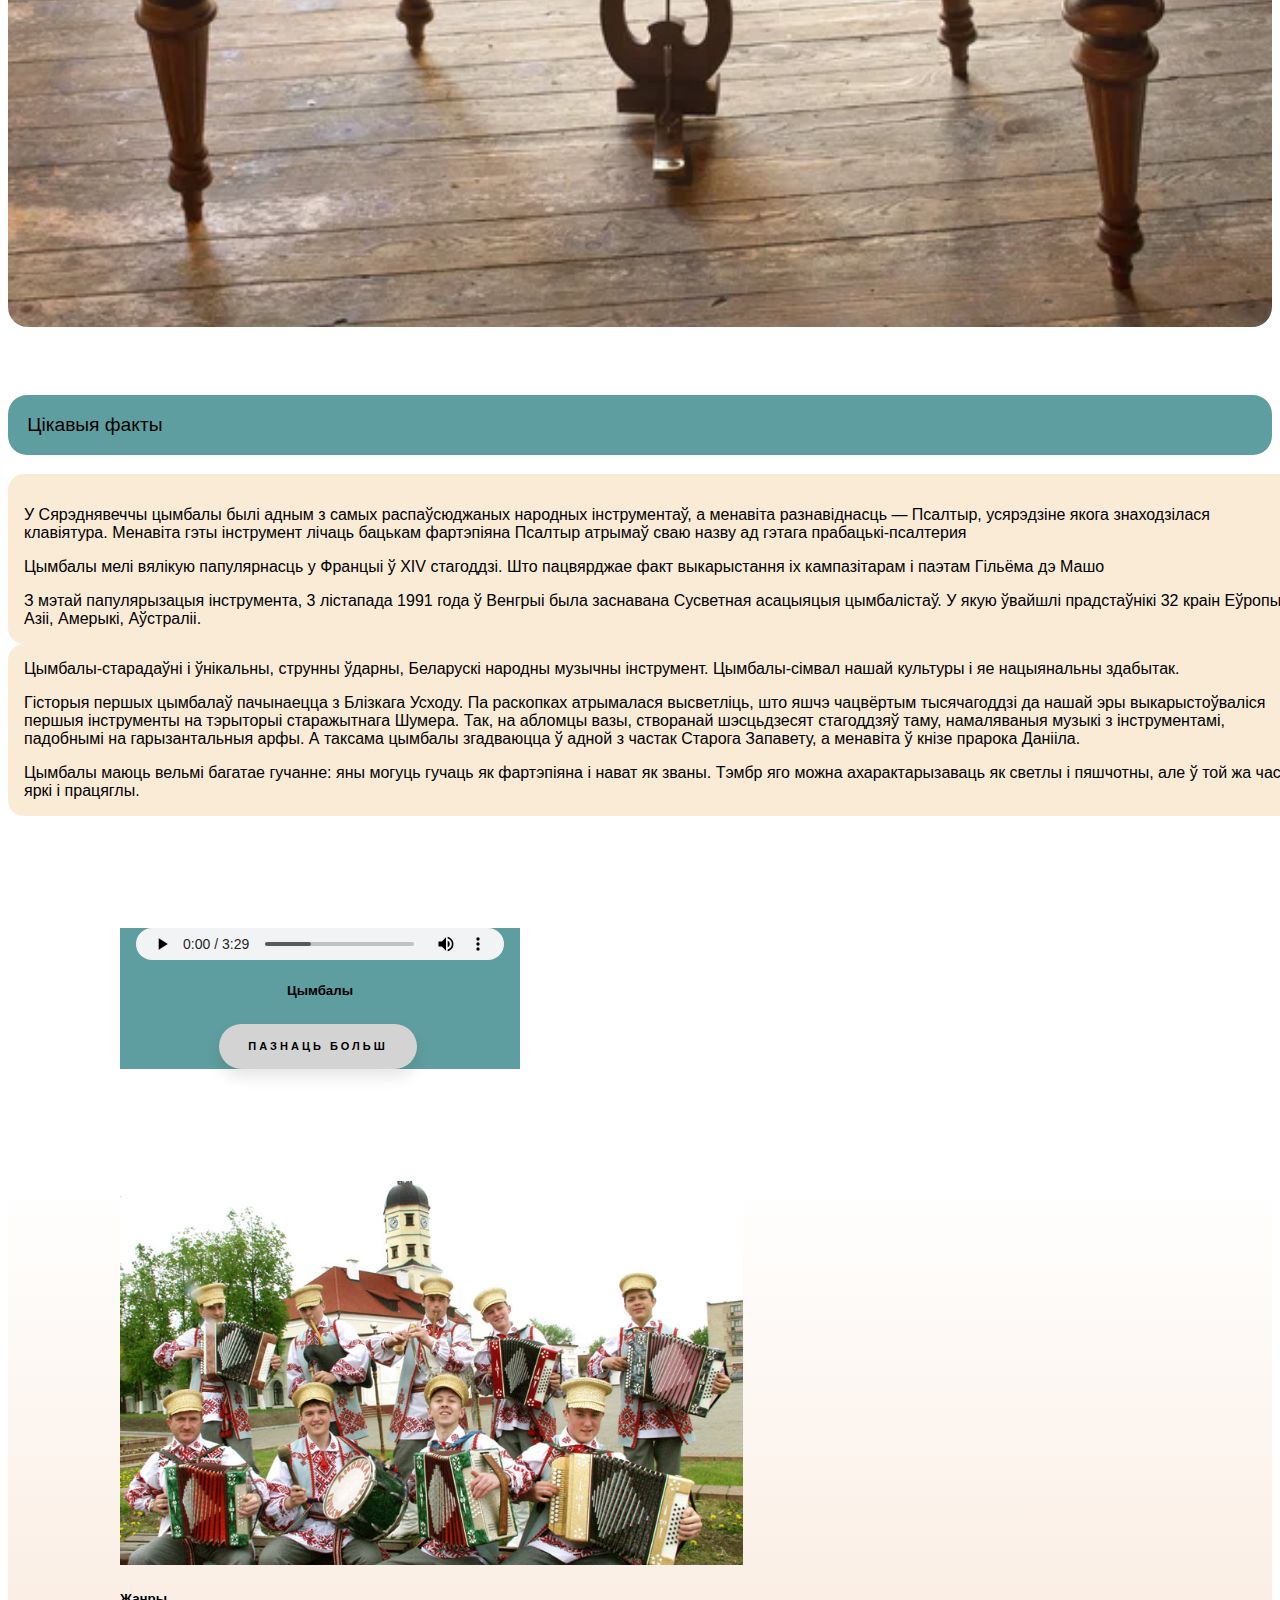
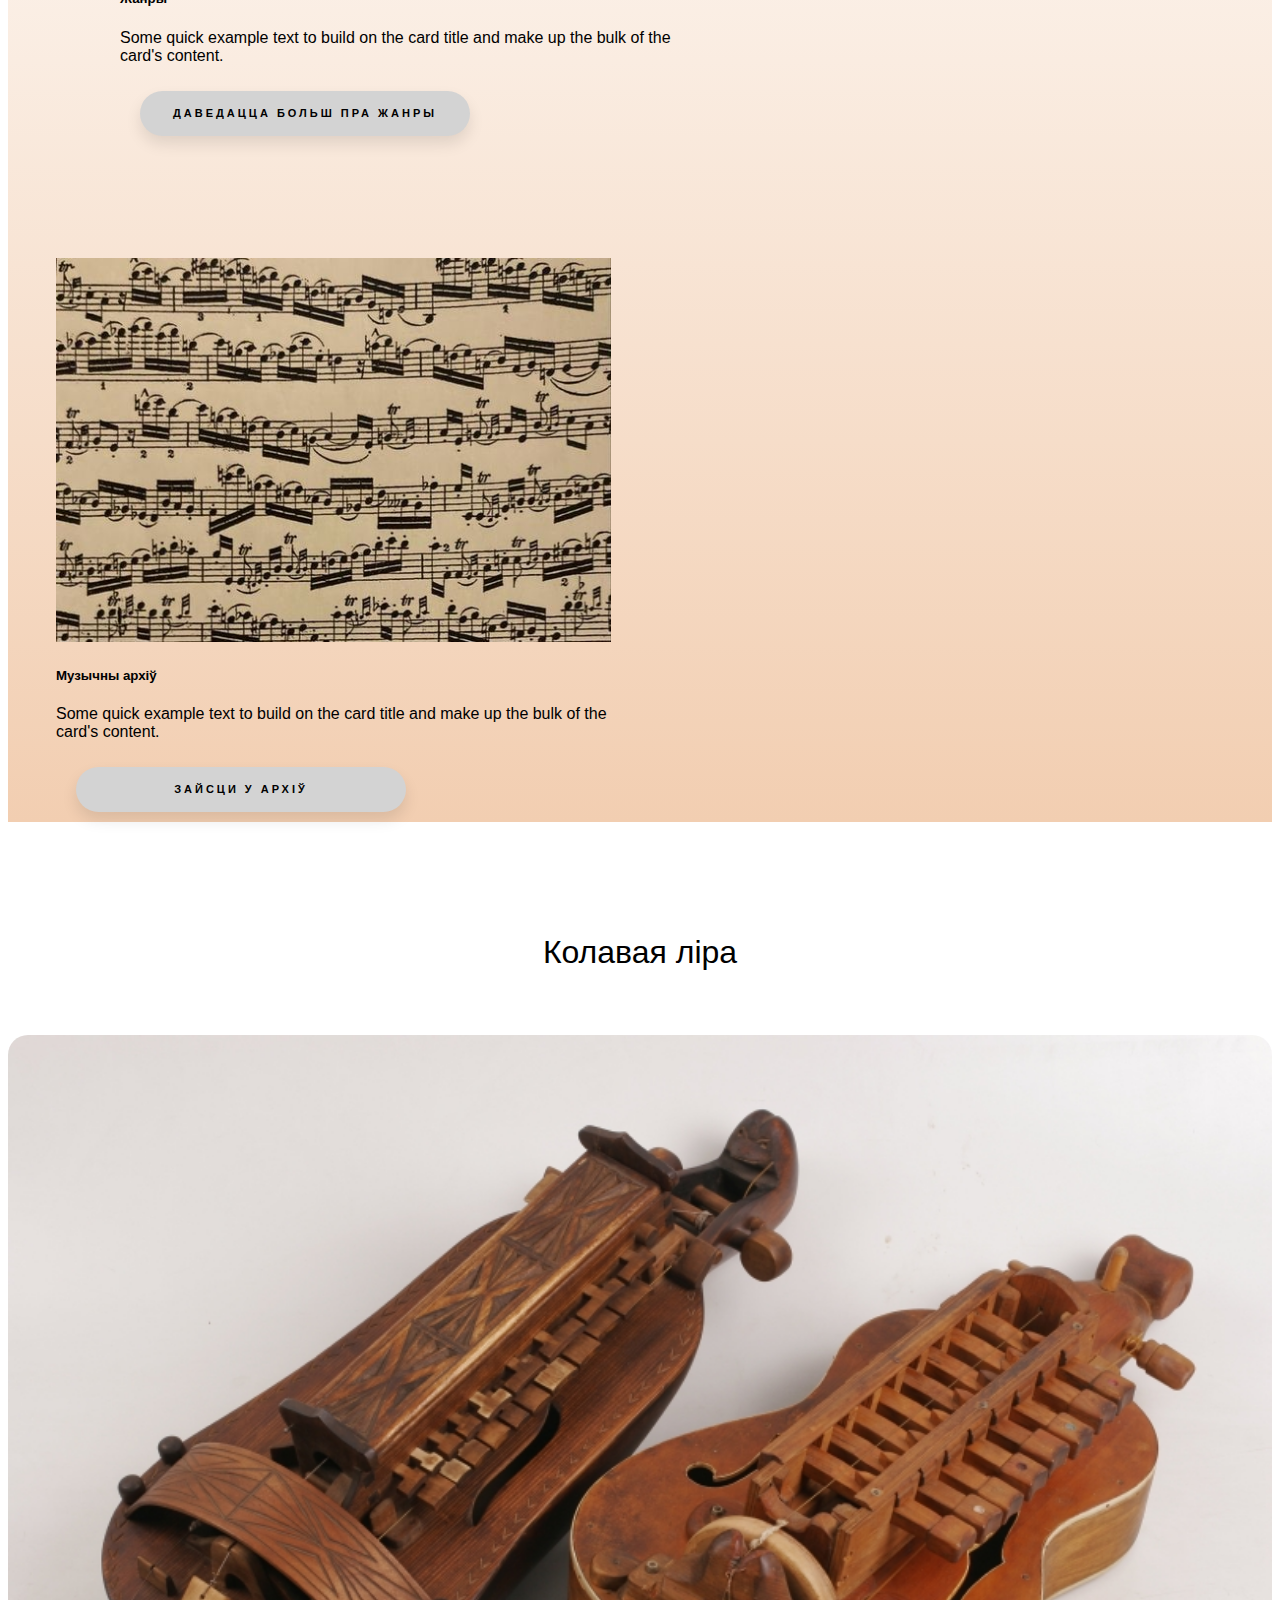
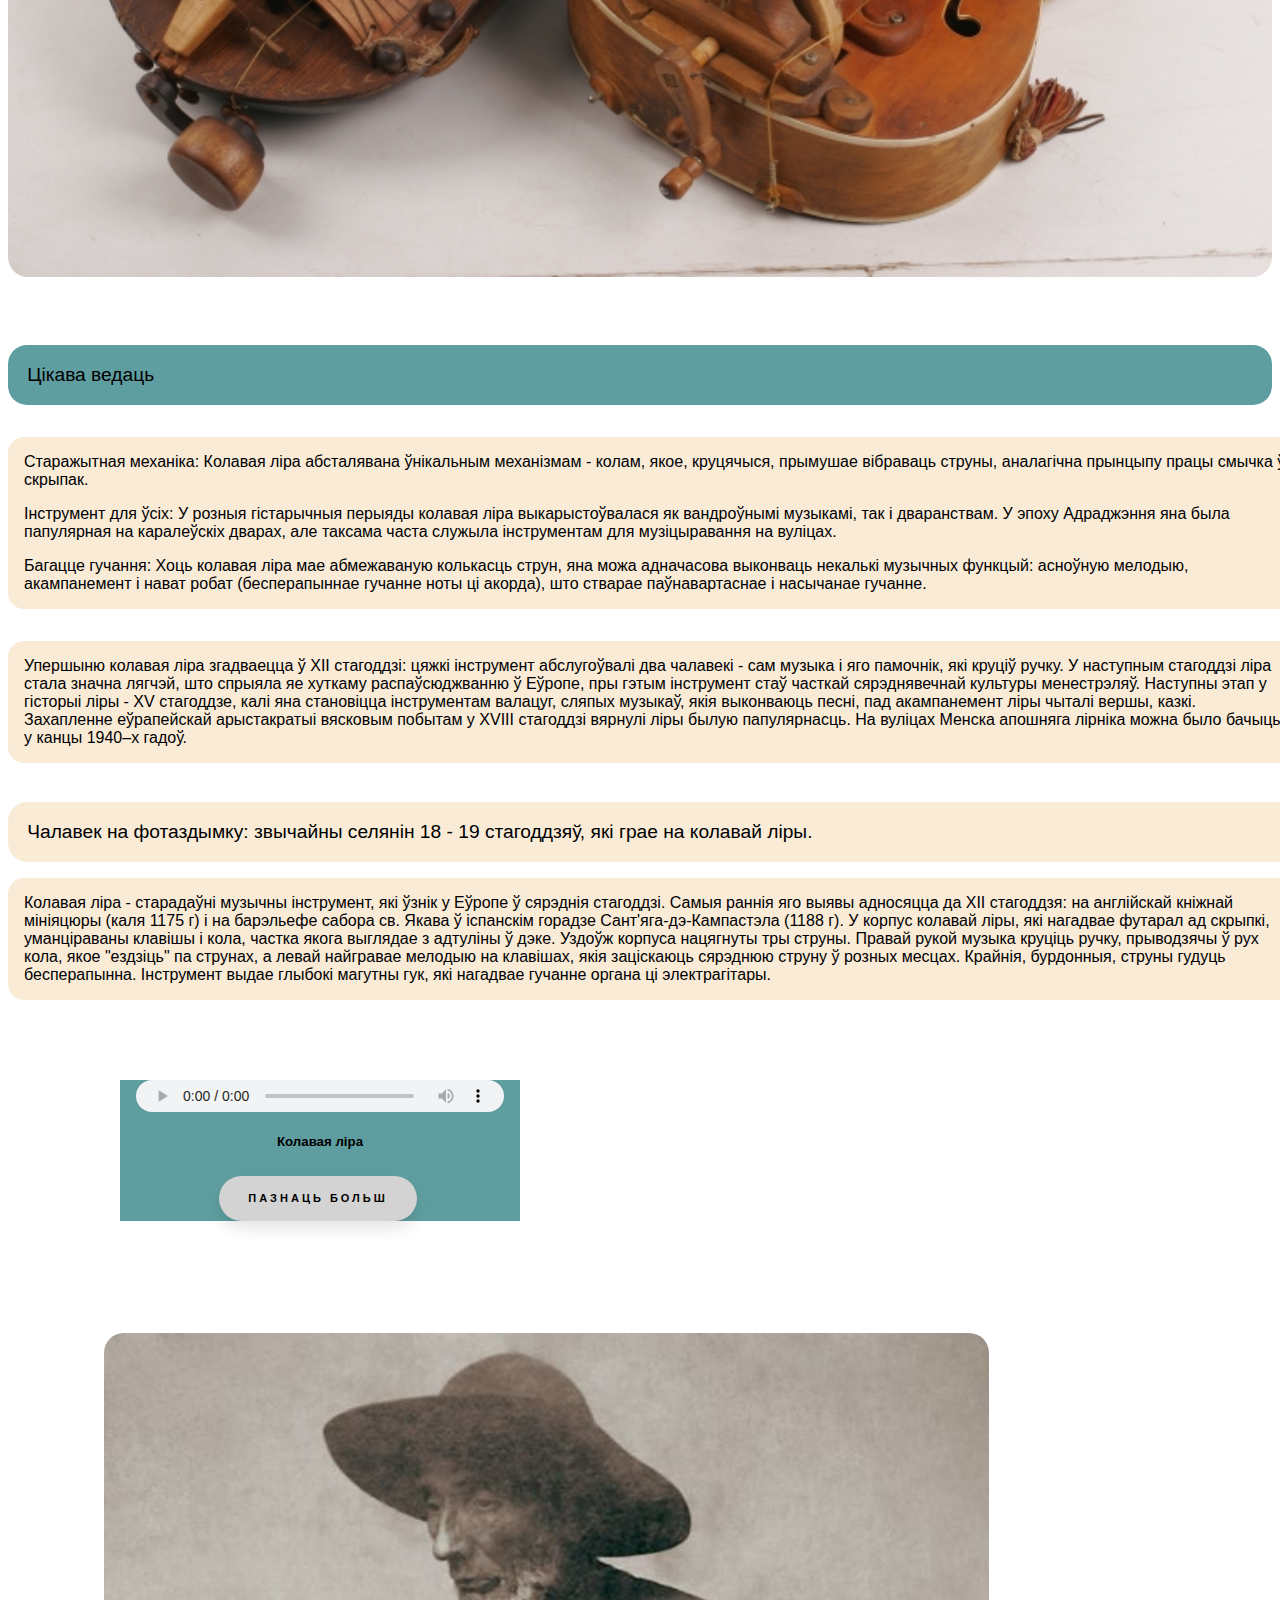
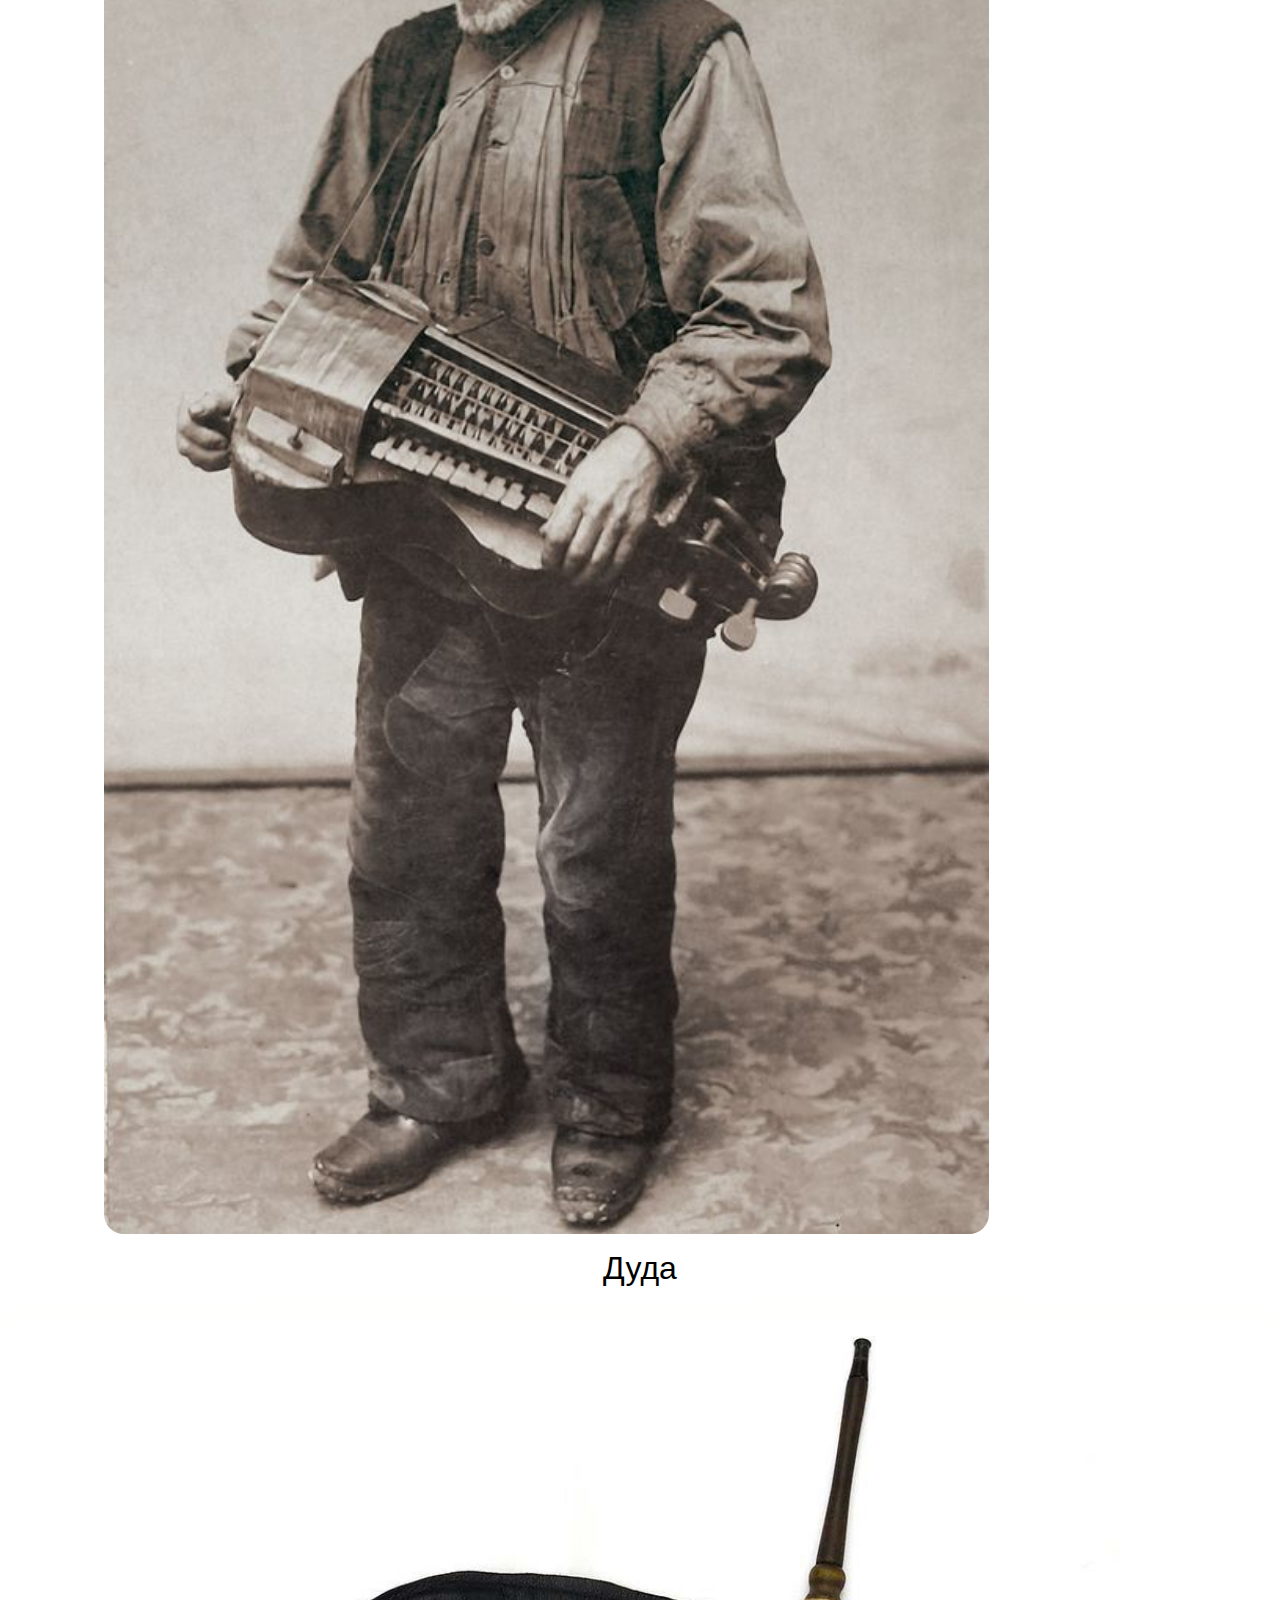
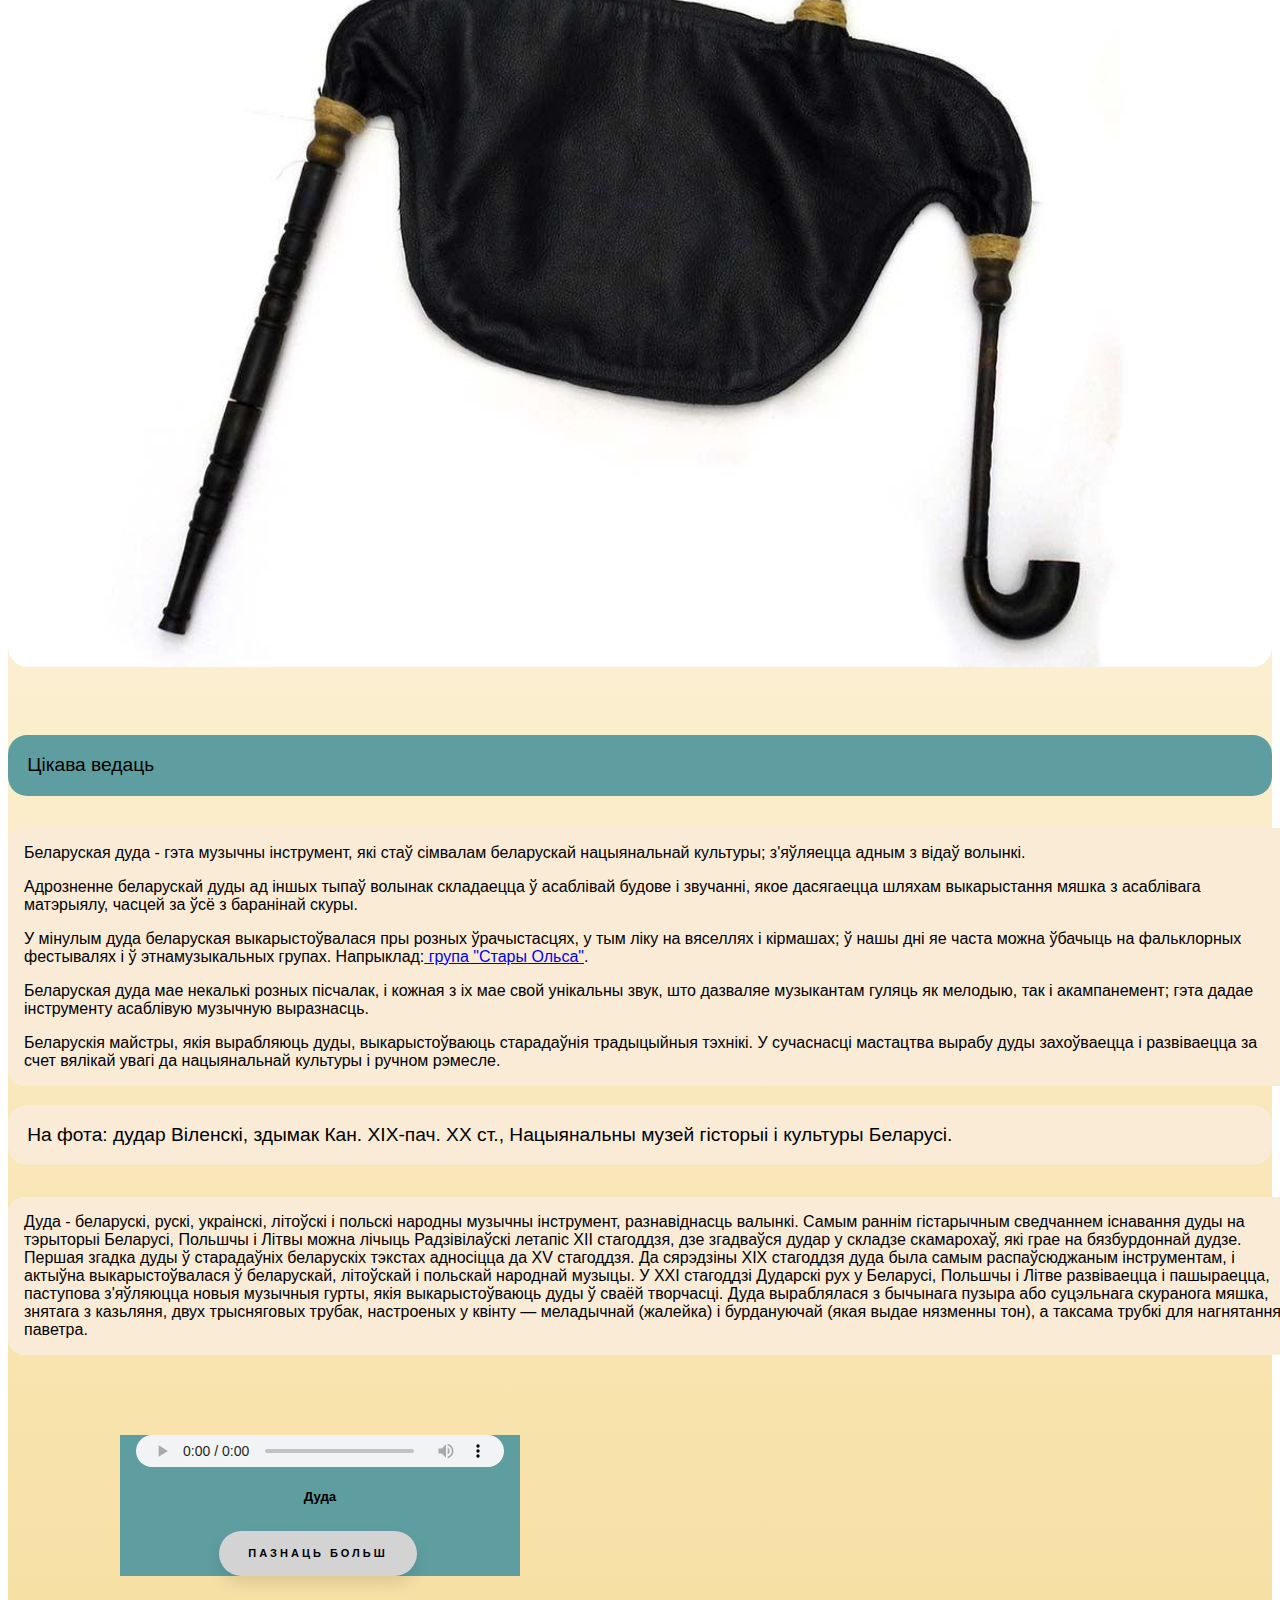
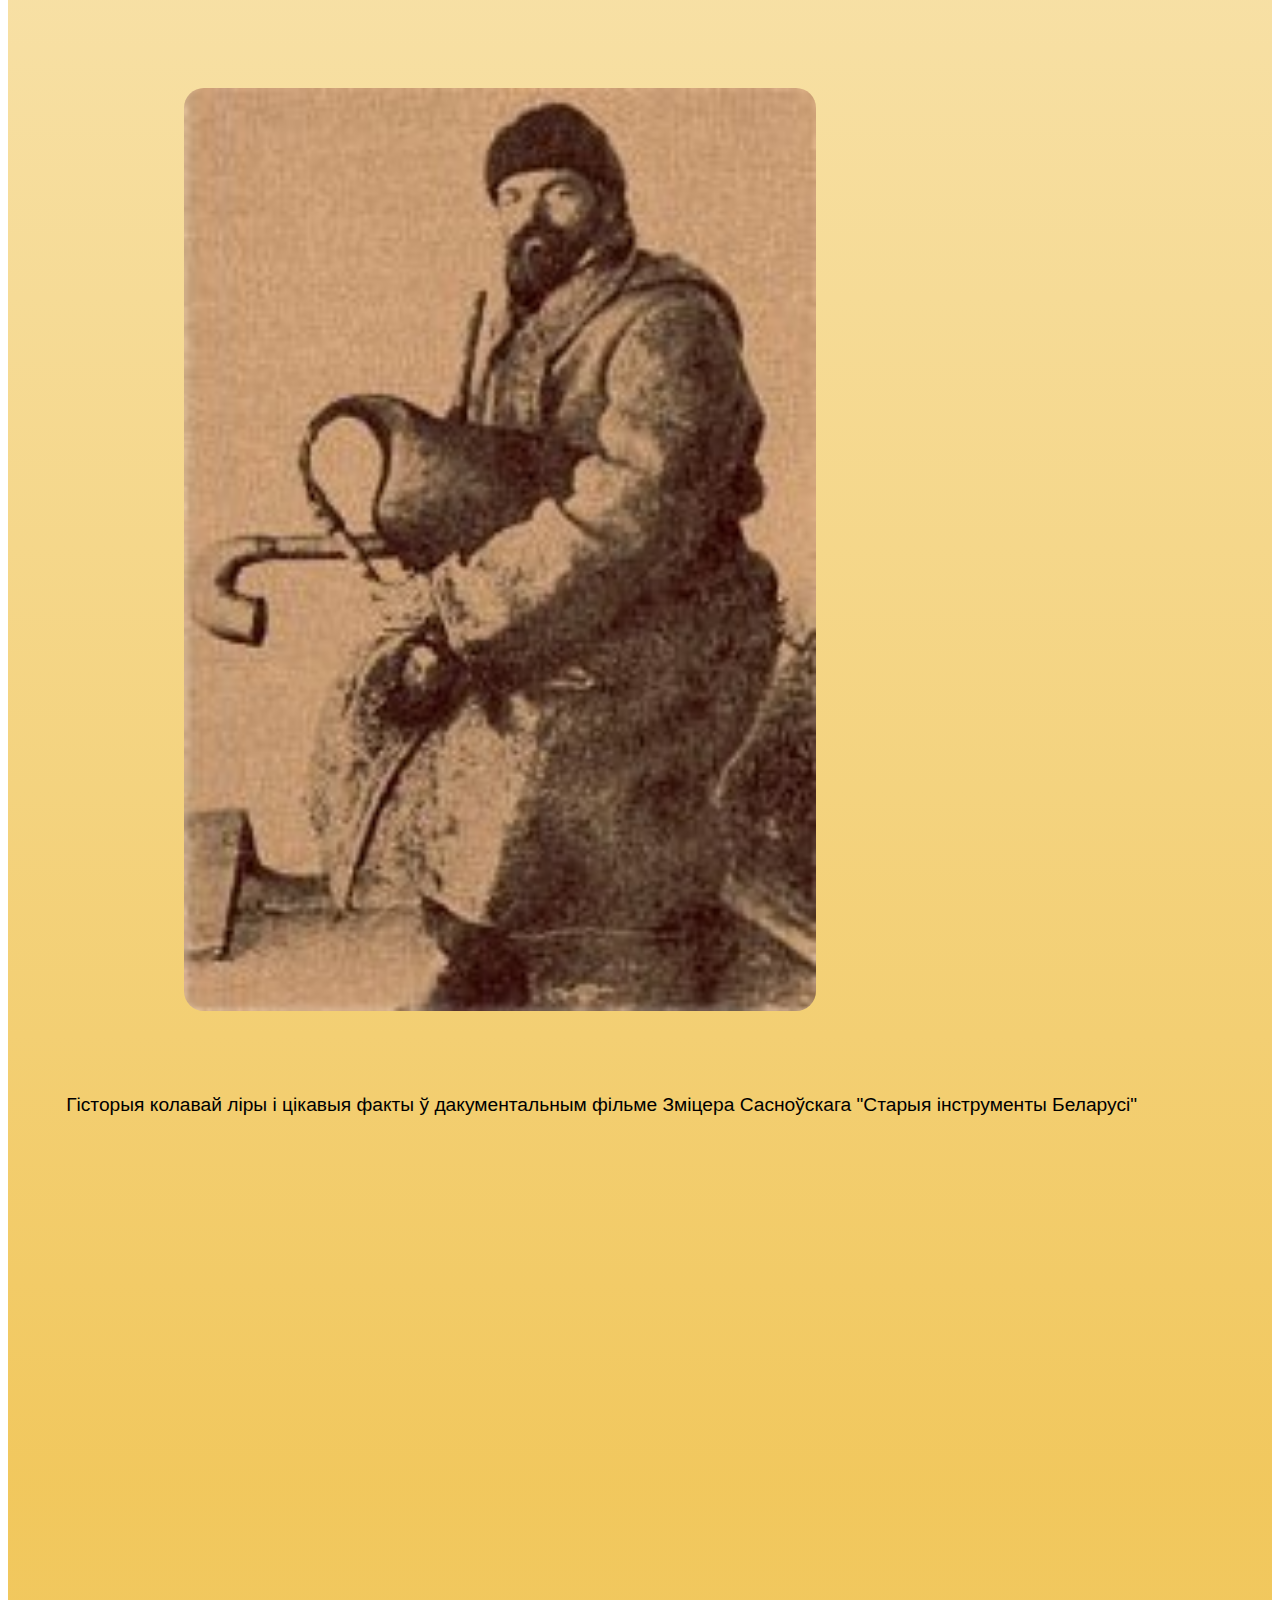
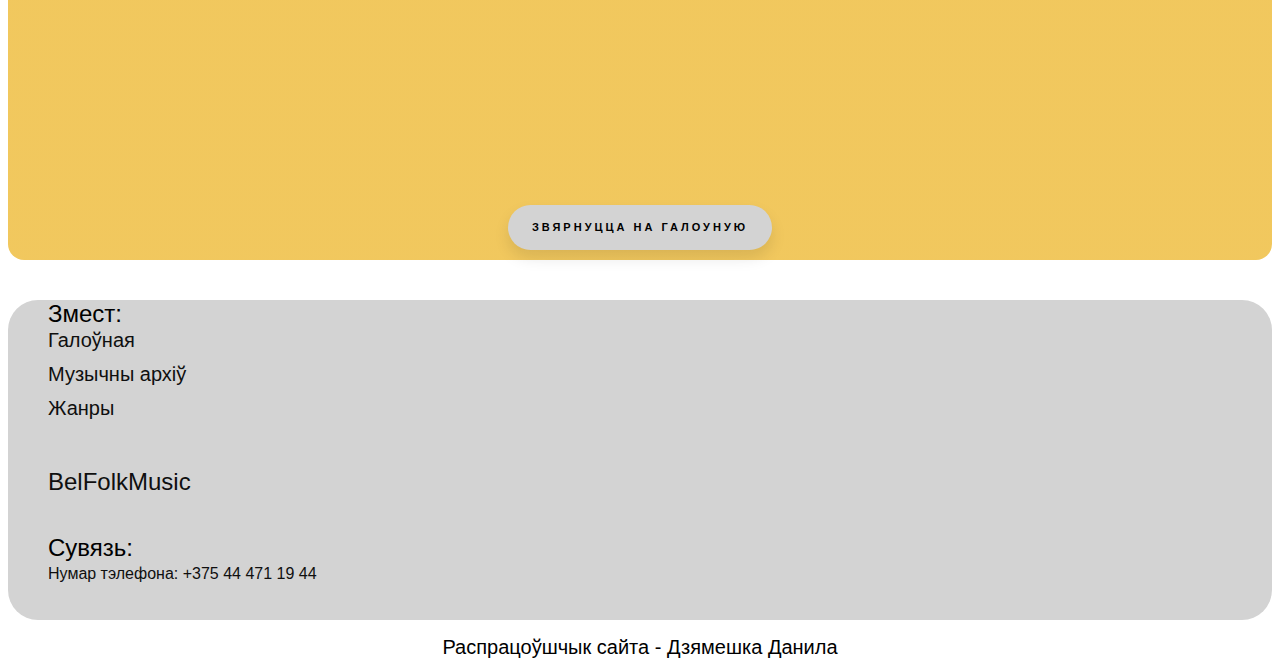
==== commit cab7ea66: "Update music.html" ====
--- a/music.html
+++ b/music.html
@@ -187,7 +187,7 @@
                                 <a href="https://musicmuseum.by/cymbals/" class="floating-button" style="width: 18em; display: flex; justify-content: center; margin-left: 9em;">Пазнаць больш</a>
                             </div>
                         </div>
-                        <img src="files/Lira3.jpg" alt="..." style="border-radius: 20px; width: 70%; display: flex; justify-content: center; margin-left: 6em;">
+                        <img src="files/lira3.jpg" alt="..." style="border-radius: 20px; width: 70%; display: flex; justify-content: center; margin-left: 6em;">
 
 
                     </div>
@@ -318,4 +318,4 @@
     </div>
     <script src="https://cdn.jsdelivr.net/npm/bootstrap@5.3.1/dist/js/bootstrap.bundle.min.js" integrity="sha384-HwwvtgBNo3bZJJLYd8oVXjrBZt8cqVSpeBNS5n7C8IVInixGAoxmnlMuBnhbgrkm" crossorigin="anonymous"></script>
 </body>
-</html>+</html>
